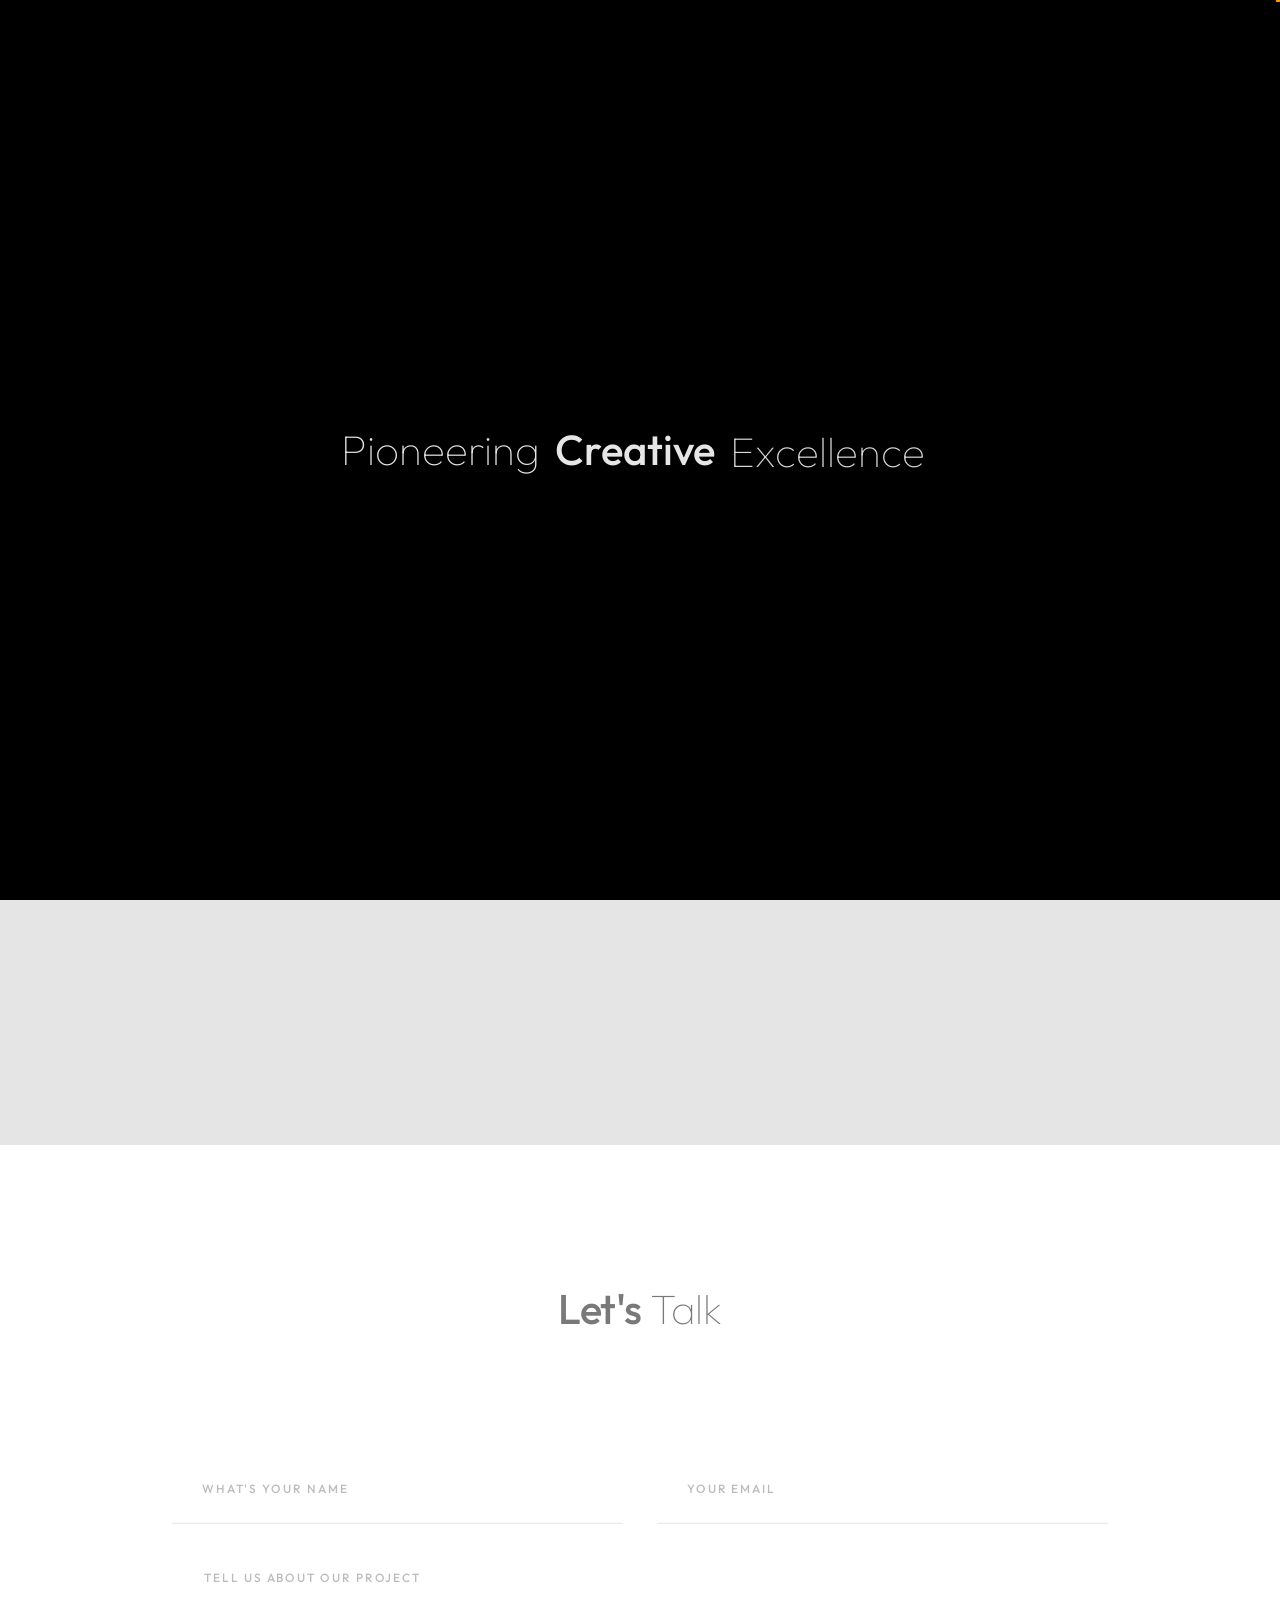
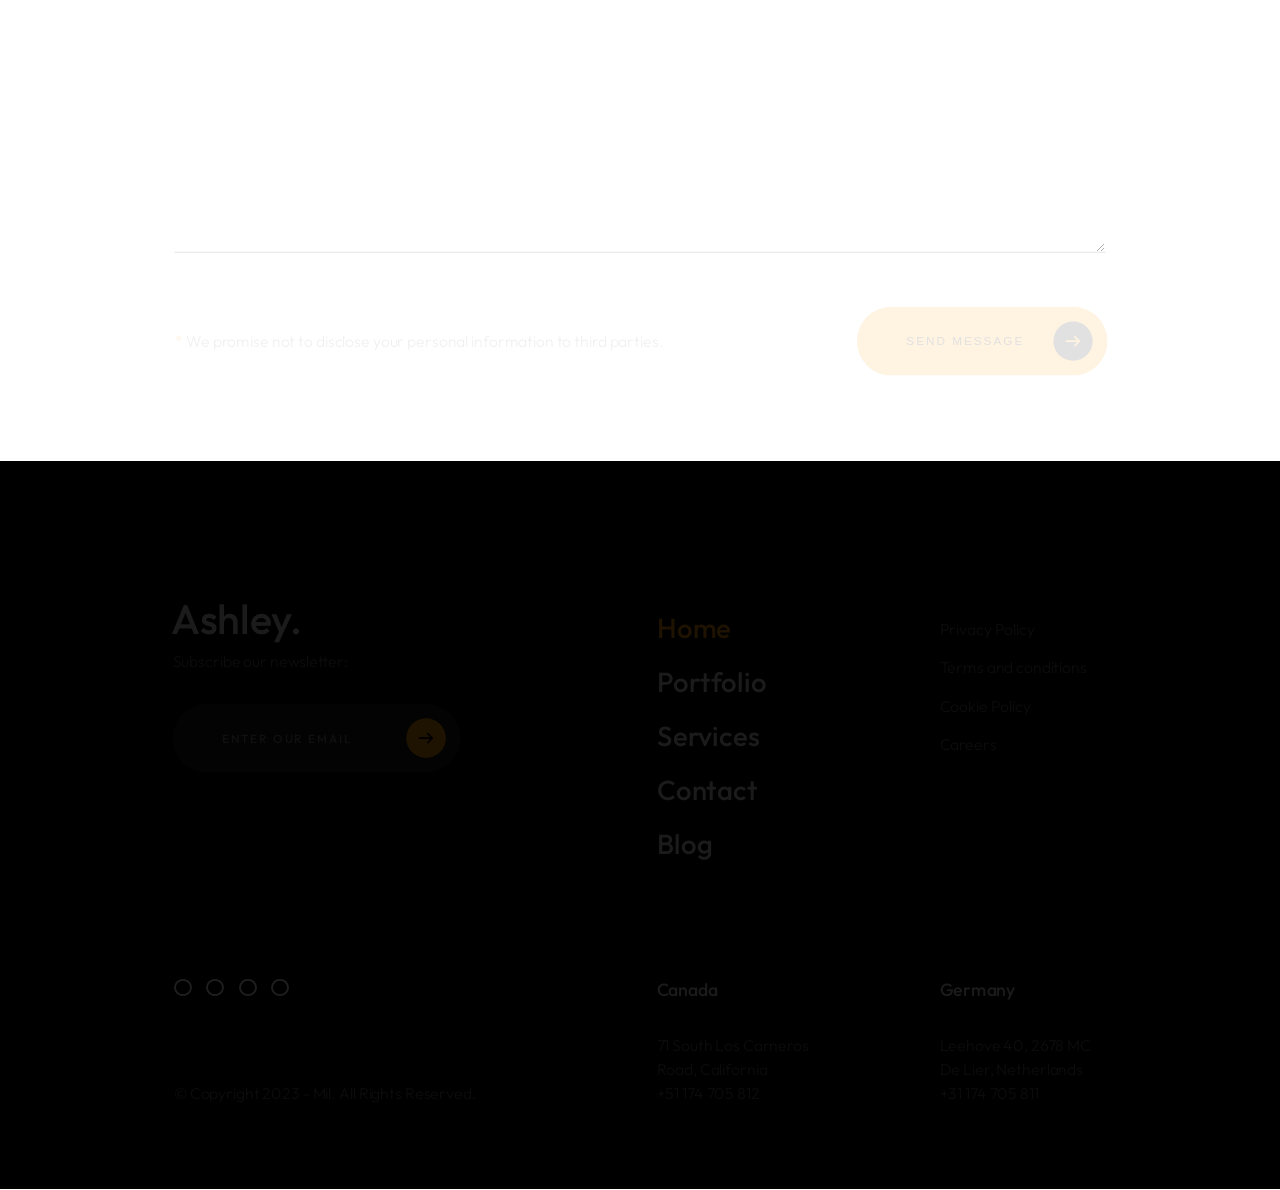
==== contact.html @ 91e9ea9d "latest" ====
<!DOCTYPE html>
<html lang="zxx">

<head>

    <meta charset="UTF-8">
    <meta name="viewport" content="width=device-width, initial-scale=1.0">
    <meta http-equiv="X-UA-Compatible" content="ie=edge">

    <!-- bootstrap grid css -->
    <link rel="stylesheet" href="css/plugins/bootstrap-grid.css">
    <!-- font awesome css -->
    <link rel="stylesheet" href="css/plugins/font-awesome.min.css">
    <!-- swiper css -->
    <link rel="stylesheet" href="css/plugins/swiper.min.css">
    <!-- fancybox css -->
    <link rel="stylesheet" href="css/plugins/fancybox.min.css">
    <!-- ashley scss -->
    <link rel="stylesheet" href="css/style.css">
    <!-- page name -->
    <title>Ashley</title>

</head>

<body>

    <!-- wrapper -->
    <div class="mil-wrapper" id="top">

        <!-- cursor -->
        <div class="mil-ball">
            <span class="mil-icon-1">
                <svg viewBox="0 0 128 128">
                    <path d="M106.1,41.9c-1.2-1.2-3.1-1.2-4.2,0c-1.2,1.2-1.2,3.1,0,4.2L116.8,61H11.2l14.9-14.9c1.2-1.2,1.2-3.1,0-4.2	c-1.2-1.2-3.1-1.2-4.2,0l-20,20c-1.2,1.2-1.2,3.1,0,4.2l20,20c0.6,0.6,1.4,0.9,2.1,0.9s1.5-0.3,2.1-0.9c1.2-1.2,1.2-3.1,0-4.2	L11.2,67h105.5l-14.9,14.9c-1.2,1.2-1.2,3.1,0,4.2c0.6,0.6,1.4,0.9,2.1,0.9s1.5-0.3,2.1-0.9l20-20c1.2-1.2,1.2-3.1,0-4.2L106.1,41.9	z" />
                </svg>
            </span>
            <div class="mil-more-text">More</div>
            <div class="mil-choose-text">Сhoose</div>
        </div>
        <!-- cursor end -->

        <!-- preloader -->
        <div class="mil-preloader">
            <div class="mil-preloader-animation">
                <div class="mil-pos-abs mil-animation-1">
                    <p class="mil-h3 mil-muted mil-thin">Pioneering</p>
                    <p class="mil-h3 mil-muted">Creative</p>
                    <p class="mil-h3 mil-muted mil-thin">Excellence</p>
                </div>
                <div class="mil-pos-abs mil-animation-2">
                    <div class="mil-reveal-frame">
                        <p class="mil-reveal-box"></p>
                        <p class="mil-h3 mil-muted mil-thin">ashley.com</p>
                    </div>
                </div>
            </div>
        </div>
        <!-- preloader end -->

        <!-- scrollbar progress -->
        <div class="mil-progress-track">
            <div class="mil-progress"></div>
        </div>
        <!-- scrollbar progress end -->

        <!-- menu -->
        <div class="mil-menu-frame">
            <!-- frame clone -->
            <div class="mil-frame-top">
                <a href="home-1.html" class="mil-logo">A.</a>
                <div class="mil-menu-btn">
                    <span></span>
                </div>
            </div>
            <!-- frame clone end -->
            <div class="container">
                <div class="mil-menu-content">
                    <div class="row">
                        <div class="col-xl-5">

                            <nav class="mil-main-menu" id="swupMenu">
                                <ul>
                                    <li class="mil-has-children">
                                        <a href="#.">Homepage</a>
                                        <ul>
                                            <li><a href="home-1.html">Landing page</a></li>
                                            <li><a href="home-2.html">Personal</a></li>
                                            <li><a href="portfolio-3.html">Portfolio slider</a></li>
                                        </ul>
                                    </li>
                                    <li class="mil-has-children">
                                        <a href="#.">Portfolio</a>
                                        <ul>
                                            <li><a href="portfolio-1.html">Grid type 1</a></li>
                                            <li><a href="portfolio-2.html">Grid type 2</a></li>
                                            <li><a href="portfolio-3.html">Slider</a></li>
                                        </ul>
                                    </li>
                                    <li class="mil-has-children">
                                        <a href="#.">Services</a>
                                        <ul>
                                            <li><a href="services.html">Services List</a></li>
                                            <li><a href="service.html">Single service</a></li>
                                        </ul>
                                    </li>
                                    <li class="mil-has-children">
                                        <a href="#.">Newsletter</a>
                                        <ul>
                                            <li><a href="blog.html">Blog List</a></li>
                                            <li><a href="publication.html">Publication</a></li>
                                        </ul>
                                    </li>
                                    <li class="mil-has-children mil-active">
                                        <a href="#.">Other pages</a>
                                        <ul>
                                            <li><a href="team.html">Team</a></li>
                                            <li><a href="contact.html">Contact</a></li>
                                            <li><a href="404.html">404</a></li>
                                        </ul>
                                    </li>
                                </ul>
                            </nav>

                        </div>
                        <div class="col-xl-7">

                            <div class="mil-menu-right-frame">
                                <div class="mil-animation-in">
                                    <div class="mil-animation-frame">
                                        <div class="mil-animation mil-position-1 mil-scale" data-value-1="2" data-value-2="2"></div>
                                    </div>
                                </div>
                                <div class="mil-menu-right">
                                    <div class="row">
                                        <div class="col-lg-8 mil-mb-60">

                                            <h6 class="mil-muted mil-mb-30">Projects</h6>

                                            <ul class="mil-menu-list">
                                                <li><a href="project-1.html" class="mil-light-soft">Interior design studio</a></li>
                                                <li><a href="project-2.html" class="mil-light-soft">Home Security Camera</a></li>
                                                <li><a href="project-3.html" class="mil-light-soft">Kemia Honest Skincare</a></li>
                                                <li><a href="project-4.html" class="mil-light-soft">Cascade of Lava</a></li>
                                                <li><a href="project-5.html" class="mil-light-soft">Air Pro by Molekule</a></li>
                                                <li><a href="project-6.html" class="mil-light-soft">Tony's Chocolonely</a></li>
                                            </ul>

                                        </div>
                                        <div class="col-lg-4 mil-mb-60">

                                            <h6 class="mil-muted mil-mb-30">Useful links</h6>

                                            <ul class="mil-menu-list">
                                                <li><a href="#." class="mil-light-soft">Privacy Policy</a></li>
                                                <li><a href="#." class="mil-light-soft">Terms and conditions</a></li>
                                                <li><a href="#." class="mil-light-soft">Cookie Policy</a></li>
                                                <li><a href="#." class="mil-light-soft">Careers</a></li>
                                            </ul>

                                        </div>
                                    </div>
                                    <div class="mil-divider mil-mb-60"></div>
                                    <div class="row justify-content-between">

                                        <div class="col-lg-4 mil-mb-60">

                                            <h6 class="mil-muted mil-mb-30">Canada</h6>

                                            <p class="mil-light-soft mil-up">71 South Los Carneros Road, California <span class="mil-no-wrap">+51 174 705 812</span></p>

                                        </div>
                                        <div class="col-lg-4 mil-mb-60">

                                            <h6 class="mil-muted mil-mb-30">Germany</h6>

                                            <p class="mil-light-soft">Leehove 40, 2678 MC De Lier, Netherlands <span class="mil-no-wrap">+31 174 705 811</span></p>

                                        </div>
                                    </div>
                                </div>
                            </div>

                        </div>
                    </div>
                </div>
            </div>
        </div>
        <!-- menu -->

        <!-- curtain -->
        <div class="mil-curtain"></div>
        <!-- curtain end -->

        <!-- frame -->
        <div class="mil-frame">
            <div class="mil-frame-top">
                <a href="home-1.html" class="mil-logo">A.</a>
                <div class="mil-menu-btn">
                    <span></span>
                </div>
            </div>
            <div class="mil-frame-bottom">
                <div class="mil-current-page"></div>
                <div class="mil-back-to-top">
                    <a href="#top" class="mil-link mil-dark mil-arrow-place">
                        <span>Back to top</span>
                    </a>
                </div>
            </div>
        </div>
        <!-- frame end -->

        <!-- content -->
        <div class="mil-content">
            <div id="swupMain" class="mil-main-transition">

                <!-- banner -->
                <div class="mil-inner-banner mil-p-0-120">
                    <div class="mil-banner-content mil-center mil-up">
                        <div class="container">
                            <ul class="mil-breadcrumbs mil-center mil-mb-60">
                                <li><a href="home-1.html">Homepage</a></li>
                                <li><a href="contact.html">Contact</a></li>
                            </ul>
                            <h1 class="mil-mb-60">Get in touch!</h1>
                            <a href="#contact" class="mil-link mil-dark mil-arrow-place mil-down-arrow">
                                <span>Send message</span>
                            </a>
                        </div>
                    </div>
                </div>
                <!-- banner end -->

                <!-- map -->
                <div class="mil-map-frame mil-up">
                    <div class="mil-map">
                        <iframe src="https://www.google.com/maps/embed?pb=!1m14!1m8!1m3!1d1396.5769090312324!2d-73.6519672!3d45.5673453!3m2!1i1024!2i768!4f13.1!3m3!1m2!1s0x4cc91f8abc30e0ff%3A0xfc6d9cbb49022e9c!2sManoir%20Saint-Joseph!5e0!3m2!1sen!2sua!4v1685485811069!5m2!1sen!2sua" style="border:0;" allowfullscreen="" loading="lazy" referrerpolicy="no-referrer-when-downgrade"></iframe>
                    </div>
                </div>
                <!-- map end -->

                <!-- contact form -->
                <section id="contact">
                    <div class="container mil-p-120-90">
                        <h3 class="mil-center mil-up mil-mb-120">Let's <span class="mil-thin">Talk</span></h3>
                        <form class="row align-items-center">
                            <div class="col-lg-6 mil-up">
                                <input type="text" placeholder="What's your name">
                            </div>
                            <div class="col-lg-6 mil-up">
                                <input type="email" placeholder="Your Email">
                            </div>
                            <div class="col-lg-12 mil-up">
                                <textarea placeholder="Tell us about our project"></textarea>
                            </div>
                            <div class="col-lg-8">
                                <p class="mil-up mil-mb-30"><span class="mil-accent">*</span> We promise not to disclose your personal information to third parties.</p>
                            </div>
                            <div class="col-lg-4">
                                <div class="mil-adaptive-right mil-up mil-mb-30">
                                    <button type="submit" class="mil-button mil-arrow-place">
                                        <span>Send message</span>
                                    </button>
                                </div>
                            </div>
                        </form>
                    </div>
                </section>
                <!-- contact form end -->

                <!-- footer -->
                <footer class="mil-dark-bg">
                    <div class="mi-invert-fix">
                        <div class="container mil-p-120-60">
                            <div class="row justify-content-between">
                                <div class="col-md-4 col-lg-4 mil-mb-60">

                                    <div class="mil-muted mil-logo mil-up mil-mb-30">Ashley.</div>

                                    <p class="mil-light-soft mil-up mil-mb-30">Subscribe our newsletter:</p>

                                    <form class="mil-subscribe-form mil-up">
                                        <input type="text" placeholder="Enter our email">
                                        <button type="submit" class="mil-button mil-icon-button-sm mil-arrow-place"></button>
                                    </form>

                                </div>
                                <div class="col-md-7 col-lg-6">
                                    <div class="row justify-content-end">
                                        <div class="col-md-6 col-lg-7">

                                            <nav class="mil-footer-menu mil-mb-60">
                                                <ul>
                                                    <li class="mil-up mil-active">
                                                        <a href="home-1.html">Home</a>
                                                    </li>
                                                    <li class="mil-up">
                                                        <a href="portfolio-1.html">Portfolio</a>
                                                    </li>
                                                    <li class="mil-up">
                                                        <a href="services.html">Services</a>
                                                    </li>
                                                    <li class="mil-up">
                                                        <a href="contact.html">Contact</a>
                                                    </li>
                                                    <li class="mil-up">
                                                        <a href="blog.html">Blog</a>
                                                    </li>
                                                </ul>
                                            </nav>

                                        </div>
                                        <div class="col-md-6 col-lg-5">

                                            <ul class="mil-menu-list mil-up mil-mb-60">
                                                <li><a href="#." class="mil-light-soft">Privacy Policy</a></li>
                                                <li><a href="#." class="mil-light-soft">Terms and conditions</a></li>
                                                <li><a href="#." class="mil-light-soft">Cookie Policy</a></li>
                                                <li><a href="#." class="mil-light-soft">Careers</a></li>
                                            </ul>

                                        </div>
                                    </div>
                                </div>
                            </div>

                            <div class="row justify-content-between flex-sm-row-reverse">
                                <div class="col-md-7 col-lg-6">

                                    <div class="row justify-content-between">

                                        <div class="col-md-6 col-lg-5 mil-mb-60">

                                            <h6 class="mil-muted mil-up mil-mb-30">Canada</h6>

                                            <p class="mil-light-soft mil-up">71 South Los Carneros Road, California <span class="mil-no-wrap">+51 174 705 812</span></p>

                                        </div>
                                        <div class="col-md-6 col-lg-5 mil-mb-60">

                                            <h6 class="mil-muted mil-up mil-mb-30">Germany</h6>

                                            <p class="mil-light-soft mil-up">Leehove 40, 2678 MC De Lier, Netherlands <span class="mil-no-wrap">+31 174 705 811</span></p>

                                        </div>
                                    </div>

                                </div>
                                <div class="col-md-4 col-lg-6 mil-mb-60">

                                    <div class="mil-vert-between">
                                        <div class="mil-mb-30">
                                            <ul class="mil-social-icons mil-up">
                                                <li><a href="#." target="_blank" class="social-icon"> <i class="far fa-circle"></i></a></li>
                                                <li><a href="#." target="_blank" class="social-icon"> <i class="far fa-circle"></i></a></li>
                                                <li><a href="#." target="_blank" class="social-icon"> <i class="far fa-circle"></i></a></li>
                                                <li><a href="#." target="_blank" class="social-icon"> <i class="far fa-circle"></i></a></li>
                                            </ul>
                                        </div>
                                        <p class="mil-light-soft mil-up">© Copyright 2023 - Mil. All Rights Reserved.</p>
                                    </div>

                                </div>
                            </div>
                        </div>
                    </div>
                </footer>
                <!-- footer end -->

                <!-- hidden elements -->
                <div class="mil-hidden-elements">
                    <div class="mil-dodecahedron">
                        <div class="mil-pentagon">
                            <div></div>
                            <div></div>
                            <div></div>
                            <div></div>
                            <div></div>
                        </div>
                        <div class="mil-pentagon">
                            <div></div>
                            <div></div>
                            <div></div>
                            <div></div>
                            <div></div>
                        </div>
                        <div class="mil-pentagon">
                            <div></div>
                            <div></div>
                            <div></div>
                            <div></div>
                            <div></div>
                        </div>
                        <div class="mil-pentagon">
                            <div></div>
                            <div></div>
                            <div></div>
                            <div></div>
                            <div></div>
                        </div>
                        <div class="mil-pentagon">
                            <div></div>
                            <div></div>
                            <div></div>
                            <div></div>
                            <div></div>
                        </div>
                        <div class="mil-pentagon">
                            <div></div>
                            <div></div>
                            <div></div>
                            <div></div>
                            <div></div>
                        </div>
                        <div class="mil-pentagon">
                            <div></div>
                            <div></div>
                            <div></div>
                            <div></div>
                            <div></div>
                        </div>
                        <div class="mil-pentagon">
                            <div></div>
                            <div></div>
                            <div></div>
                            <div></div>
                            <div></div>
                        </div>
                        <div class="mil-pentagon">
                            <div></div>
                            <div></div>
                            <div></div>
                            <div></div>
                            <div></div>
                        </div>
                        <div class="mil-pentagon">
                            <div></div>
                            <div></div>
                            <div></div>
                            <div></div>
                            <div></div>
                        </div>
                        <div class="mil-pentagon">
                            <div></div>
                            <div></div>
                            <div></div>
                            <div></div>
                            <div></div>
                        </div>
                        <div class="mil-pentagon">
                            <div></div>
                            <div></div>
                            <div></div>
                            <div></div>
                            <div></div>
                        </div>
                    </div>

                    <svg xmlns="http://www.w3.org/2000/svg" viewBox="0 0 24 24" class="mil-arrow">
                        <path d="M 14 5.3417969 C 13.744125 5.3417969 13.487969 5.4412187 13.292969 5.6367188 L 13.207031 5.7226562 C 12.816031 6.1136563 12.816031 6.7467188 13.207031 7.1367188 L 17.070312 11 L 4 11 C 3.448 11 3 11.448 3 12 C 3 12.552 3.448 13 4 13 L 17.070312 13 L 13.207031 16.863281 C 12.816031 17.254281 12.816031 17.887344 13.207031 18.277344 L 13.292969 18.363281 C 13.683969 18.754281 14.317031 18.754281 14.707031 18.363281 L 20.363281 12.707031 C 20.754281 12.316031 20.754281 11.682969 20.363281 11.292969 L 14.707031 5.6367188 C 14.511531 5.4412187 14.255875 5.3417969 14 5.3417969 z" />
                    </svg>

                    <svg width="250" viewBox="0 0 300 1404" fill="none" xmlns="http://www.w3.org/2000/svg" class="mil-lines">
                        <path fill-rule="evenodd" clip-rule="evenodd" d="M1 892L1 941H299V892C299 809.71 232.29 743 150 743C67.7096 743 1 809.71 1 892ZM0 942H300V892C300 809.157 232.843 742 150 742C67.1573 742 0 809.157 0 892L0 942Z" class="mil-move" />
                        <path fill-rule="evenodd" clip-rule="evenodd" d="M299 146V97L1 97V146C1 228.29 67.7096 295 150 295C232.29 295 299 228.29 299 146ZM300 96L0 96V146C0 228.843 67.1573 296 150 296C232.843 296 300 228.843 300 146V96Z" class="mil-move" />
                        <path fill-rule="evenodd" clip-rule="evenodd" d="M299 1H1V1403H299V1ZM0 0V1404H300V0H0Z" />
                        <path fill-rule="evenodd" clip-rule="evenodd" d="M150 -4.37115e-08L150 1404L149 1404L149 0L150 -4.37115e-08Z" />
                        <path fill-rule="evenodd" clip-rule="evenodd" d="M150 1324C232.29 1324 299 1257.29 299 1175C299 1092.71 232.29 1026 150 1026C67.7096 1026 1 1092.71 1 1175C1 1257.29 67.7096 1324 150 1324ZM150 1325C232.843 1325 300 1257.84 300 1175C300 1092.16 232.843 1025 150 1025C67.1573 1025 0 1092.16 0 1175C0 1257.84 67.1573 1325 150 1325Z" class="mil-move" />
                        <path fill-rule="evenodd" clip-rule="evenodd" d="M300 1175H0V1174H300V1175Z" class="mil-move" />
                        <path fill-rule="evenodd" clip-rule="evenodd" d="M150 678C232.29 678 299 611.29 299 529C299 446.71 232.29 380 150 380C67.7096 380 1 446.71 1 529C1 611.29 67.7096 678 150 678ZM150 679C232.843 679 300 611.843 300 529C300 446.157 232.843 379 150 379C67.1573 379 0 446.157 0 529C0 611.843 67.1573 679 150 679Z" class="mil-move" />
                        <path fill-rule="evenodd" clip-rule="evenodd" d="M299 380H1V678H299V380ZM0 379V679H300V379H0Z" class="mil-move" />
                    </svg>
                </div>
                <!-- hidden elements end -->

            </div>
        </div>
        <!-- content -->
    </div>
    <!-- wrapper end -->

    <!-- jQuery js -->
    <script src="js/plugins/jquery.min.js"></script>
    <!-- swup js -->
    <script src="js/plugins/swup.min.js"></script>
    <!-- swiper js -->
    <script src="js/plugins/swiper.min.js"></script>
    <!-- fancybox js -->
    <script src="js/plugins/fancybox.min.js"></script>
    <!-- gsap js -->
    <script src="js/plugins/gsap.min.js"></script>
    <!-- scroll smoother -->
    <script src="js/plugins/smooth-scroll.js"></script>
    <!-- scroll trigger js -->
    <script src="js/plugins/ScrollTrigger.min.js"></script>
    <!-- scroll to js -->
    <script src="js/plugins/ScrollTo.min.js"></script>
    <!-- ashley js -->
    <script src="js/main.js"></script>

</body>

</html>
---- css/style.css ----
/* -------------------------------------------

Name: 		Ruizarch
Version:    1.0
Developer:	Nazar Miller (millerDigitalDesign)
Portfolio:  https://themeforest.net/user/millerdigitaldesign/portfolio?ref=MillerDigitalDesign

p.s. I am available for Freelance hire (UI design, web development). email: miller.themes@gmail.com

------------------------------------------- */
/*--------------------------------------------

1. common
    - main
    - typography
    - link
    - button
    - form
    - breadcrumbs
    - backgrounds
    - spaces
2. components
    - preloader
    - cursor
    - hidden elements
    - scrollbar
    - frame
    - menu button
    - menu 
    - banner
    - circle text
    - lines
    - dodecahedron
    - about
    - partners
    - services
    - team
    - social icons
    - revievs
    - blog
    - footer
    - portfolio
    - map
    - accordion
    - price
    - 404
    - images
    - page transitions


--------------------------------------------*/
@import url("https://fonts.googleapis.com/css2?family=Outfit:wght@100;200;300;400;500;600;700;800;900&display=swap");
@import url(https://cdnjs.cloudflare.com/ajax/libs/font-awesome/5.15.0/css/all.min.css);
/* -------------------------------------------

main

------------------------------------------- */
*,
*:before,
*:after {
  -webkit-box-sizing: border-box;
          box-sizing: border-box;
  padding: 0;
  margin: 0;
}

html,
body {
  padding: 0;
  margin: 0;
  font-family: "Outfit", sans-serif;
  font-size: 16px;
  font-weight: 300;
  color: rgba(0, 0, 0, 0.5);
  line-height: 150%;
  -ms-scroll-chaining: none;
      overscroll-behavior: none;
}
@media screen and (max-width: 768px) {
  html,
body {
    font-size: 15px;
  }
}

*::-moz-selection {
  color: inherit;
  background-color: transparent;
}

*::selection {
  color: inherit;
  background-color: transparent;
}

.mil-wrapper {
  position: relative;
  overflow: hidden;
  max-width: 100%;
}

.container {
  pointer-events: all;
}

.mil-relative {
  position: relative;
}

.mil-o-hidden {
  overflow: hidden;
}

.mil-flex {
  display: -webkit-box;
  display: -ms-flexbox;
  display: flex;
}

.mil-vert-between {
  display: -webkit-box;
  display: -ms-flexbox;
  display: flex;
  -webkit-box-orient: vertical;
  -webkit-box-direction: normal;
      -ms-flex-direction: column;
          flex-direction: column;
  -webkit-box-pack: justify;
      -ms-flex-pack: justify;
          justify-content: space-between;
  height: 100%;
}

@media screen and (max-width: 992px) {
  .mil-mobile-hidden {
    display: none;
  }
}

section {
  position: relative;
  overflow: hidden;
}

/* -------------------------------------------

typography

------------------------------------------- */
h1,
.mil-h1,
h2,
.mil-h12,
h3,
.mil-h3,
h4,
.mil-h4,
h5,
.mil-h5,
h6,
.mil-h6 {
  font-family: "Outfit", sans-serif;
  color: rgb(0, 0, 0);
  font-weight: 500;
  line-height: 120%;
}
@media screen and (max-width: 768px) {
  h1 br,
.mil-h1 br,
h2 br,
.mil-h12 br,
h3 br,
.mil-h3 br,
h4 br,
.mil-h4 br,
h5 br,
.mil-h5 br,
h6 br,
.mil-h6 br {
    display: none;
  }
}

h1,
.mil-h1 {
  font-size: 86px;
}
@media screen and (max-width: 1400px) {
  h1,
.mil-h1 {
    font-size: 74px;
  }
}
@media screen and (max-width: 1200px) {
  h1,
.mil-h1 {
    font-size: 72px;
  }
}
@media screen and (max-width: 992px) {
  h1,
.mil-h1 {
    font-size: 58px;
  }
}
@media screen and (max-width: 768px) {
  h1,
.mil-h1 {
    font-size: 34px;
  }
}

h2,
.mil-h2 {
  font-size: 68px;
  line-height: 120%;
}
@media screen and (max-width: 1200px) {
  h2,
.mil-h2 {
    font-size: 56px;
  }
}
@media screen and (max-width: 992px) {
  h2,
.mil-h2 {
    font-size: 44px;
  }
}
@media screen and (max-width: 768px) {
  h2,
.mil-h2 {
    font-size: 36px;
  }
}

h3,
.mil-h3 {
  font-size: 42px;
}
@media screen and (max-width: 1200px) {
  h3,
.mil-h3 {
    font-size: 39px;
  }
}
@media screen and (max-width: 992px) {
  h3,
.mil-h3 {
    font-size: 36px;
  }
}
@media screen and (max-width: 768px) {
  h3,
.mil-h3 {
    font-size: 30px;
  }
}

h4,
.mil-h4 {
  font-size: 28px;
}
@media screen and (max-width: 1200px) {
  h4,
.mil-h4 {
    font-size: 26px;
  }
}
@media screen and (max-width: 992px) {
  h4,
.mil-h4 {
    font-size: 24px;
  }
}
@media screen and (max-width: 768px) {
  h4,
.mil-h4 {
    font-size: 22px;
  }
}

h5,
.mil-h5 {
  font-size: 20px;
  line-height: 150%;
}
@media screen and (max-width: 768px) {
  h5,
.mil-h5 {
    font-size: 18px;
  }
}

h6,
.mil-h6 {
  font-size: 18px;
  line-height: 150%;
}
@media screen and (max-width: 1200px) {
  h6,
.mil-h6 {
    font-size: 17px;
  }
}
@media screen and (max-width: 992px) {
  h6,
.mil-h6 {
    font-size: 16px;
  }
}
@media screen and (max-width: 768px) {
  h6,
.mil-h6 {
    font-size: 21px;
  }
}

.mil-no-wrap {
  white-space: nowrap;
}

blockquote {
  padding: 60px;
  background-color: rgba(0, 0, 0, 0.05);
  font-size: 18px;
  color: rgb(0, 0, 0);
  font-style: italic;
  border-left: solid 4px rgb(255, 152, 0);
}
@media screen and (max-width: 768px) {
  blockquote {
    padding: 30px;
    font-size: 16px;
  }
}

.mil-text-sm {
  font-size: 15px;
}

.mil-text-lg {
  font-size: 18px;
  line-height: 170%;
}

.mil-text-xl {
  font-size: 22px;
  line-height: 180%;
}
@media screen and (max-width: 768px) {
  .mil-text-xl {
    font-size: 20px;
  }
}

.mil-upper {
  text-transform: uppercase;
  font-size: 12px;
  font-weight: 500;
  letter-spacing: 2px;
}

.mil-bold {
  font-weight: 500;
}

.mil-thin {
  font-weight: 100;
}

a {
  color: inherit;
  text-decoration: none;
}

.mil-complex-title {
  line-height: normal;
}

.mil-accent {
  color: rgb(255, 152, 0);
}

.mil-light {
  color: rgb(255, 255, 255) !important;
}
.mil-light a {
  color: rgb(255, 255, 255) !important;
}

.mil-muted {
  color: rgba(255, 255, 255, 0.9);
}

.mil-dark {
  color: rgb(0, 0, 0);
}

.mil-light-soft {
  color: rgba(255, 255, 255, 0.4);
}

.mil-dark-soft {
  color: rgba(0, 0, 0, 0.5);
}

.mil-marker {
  background-color: rgb(255, 152, 0);
  padding: 0 5px;
}

.mil-center {
  text-align: center;
}

.mil-left {
  text-align: left;
}

.mil-right {
  text-align: right;
}

@media screen and (max-width: 576px) {
  .mil-sm-center {
    text-align: center;
  }
}

.mil-suptitle {
  position: relative;
  display: block;
  margin-bottom: 60px;
}
.mil-suptitle:before {
  content: "";
  position: absolute;
  right: calc(100% + 30px);
  top: 10px;
  width: 600px;
  height: 1px;
  background-color: rgb(255, 255, 255);
  opacity: 0.2;
}
.mil-suptitle.mil-suptitle-right {
  text-align: right;
}
.mil-suptitle.mil-suptitle-right:before {
  left: calc(100% + 30px);
}
@media screen and (max-width: 768px) {
  .mil-suptitle.mil-suptitle-right {
    text-align: center;
  }
  .mil-suptitle.mil-suptitle-right:before {
    display: none;
  }
}
.mil-suptitle.mil-suptitle-dark:before {
  background-color: rgb(0, 0, 0);
  opacity: 0.1;
}
@media screen and (max-width: 768px) {
  .mil-suptitle {
    margin-bottom: 60px;
  }
}

.mil-divider {
  width: 100%;
  height: 1px;
  background-color: rgba(255, 255, 255, 0.1);
}

.mil-img-frame {
  position: relative;
  overflow: hidden;
  width: 100%;
  padding-bottom: 140%;
}
.mil-img-frame img {
  position: absolute;
  top: 0;
  left: 0;
  width: 100%;
  height: 100%;
  -o-object-fit: cover;
     object-fit: cover;
  -o-object-position: center;
     object-position: center;
}

/* -------------------------------------------

link

------------------------------------------- */
.mil-link {
  cursor: pointer;
  display: -webkit-inline-box;
  display: -ms-inline-flexbox;
  display: inline-flex;
  -webkit-box-align: center;
      -ms-flex-align: center;
          align-items: center;
  font-weight: 500;
  text-transform: uppercase;
  letter-spacing: 2px;
  font-size: 12px;
}
.mil-link svg {
  margin-left: 15px;
  border-radius: 50%;
  width: 40px;
  height: 40px;
  padding: 10px;
  background-color: rgba(255, 255, 255, 0.1);
  -webkit-transition: 0.4s cubic-bezier(0, 0, 0.3642, 1);
  transition: 0.4s cubic-bezier(0, 0, 0.3642, 1);
}
.mil-link svg path {
  fill: rgb(255, 255, 255);
}
.mil-link.mil-accent svg {
  background-color: rgba(255, 255, 255, 0.1);
  -webkit-transition: 0.4s cubic-bezier(0, 0, 0.3642, 1);
  transition: 0.4s cubic-bezier(0, 0, 0.3642, 1);
}
.mil-link.mil-accent svg path {
  fill: rgb(255, 152, 0);
}
.mil-link.mil-dark svg {
  background-color: rgba(0, 0, 0, 0.1);
  -webkit-transition: 0.4s cubic-bezier(0, 0, 0.3642, 1);
  transition: 0.4s cubic-bezier(0, 0, 0.3642, 1);
}
.mil-link.mil-dark svg path {
  fill: rgb(0, 0, 0);
}
.mil-link:hover svg {
  -webkit-transform: scale(1.15);
          transform: scale(1.15);
}
.mil-link.mil-down-arrow svg {
  -webkit-transform: rotate(90deg);
          transform: rotate(90deg);
}
.mil-link.mil-down-arrow:hover svg {
  -webkit-transform: scale(1.15) rotate(90deg);
          transform: scale(1.15) rotate(90deg);
}
.mil-link.mil-icon-left {
  display: -webkit-box;
  display: -ms-flexbox;
  display: flex;
  -webkit-box-orient: horizontal;
  -webkit-box-direction: reverse;
      -ms-flex-direction: row-reverse;
          flex-direction: row-reverse;
}
.mil-link.mil-icon-left svg {
  margin-left: 0;
  margin-right: 15px;
  -webkit-transform: rotate(180deg);
          transform: rotate(180deg);
}
.mil-link.mil-icon-left:hover svg {
  -webkit-transform: scale(1.15) rotate(180deg);
          transform: scale(1.15) rotate(180deg);
}

/* -------------------------------------------

button

------------------------------------------- */
.mil-button {
  cursor: pointer;
  display: -webkit-inline-box;
  display: -ms-inline-flexbox;
  display: inline-flex;
  -webkit-box-align: center;
      -ms-flex-align: center;
          align-items: center;
  -webkit-box-pack: center;
      -ms-flex-pack: center;
          justify-content: center;
  border: none;
  letter-spacing: 2px;
  font-size: 12px;
  background-color: rgb(255, 152, 0);
  color: rgb(0, 0, 0);
  border-radius: 70px;
  padding: 0 15px 0 50px;
  height: 70px;
  text-transform: uppercase;
  font-weight: 500;
  -webkit-transition: 0.4s cubic-bezier(0, 0, 0.3642, 1);
  transition: 0.4s cubic-bezier(0, 0, 0.3642, 1);
}
.mil-button span {
  white-space: nowrap;
}
.mil-button svg {
  margin-left: 30px;
  border-radius: 50%;
  width: 40px;
  height: 40px;
  padding: 10px;
  background-color: rgb(0, 0, 0);
  -webkit-transition: 0.4s cubic-bezier(0, 0, 0.3642, 1);
  transition: 0.4s cubic-bezier(0, 0, 0.3642, 1);
}
.mil-button svg path {
  fill: rgb(255, 152, 0);
}
.mil-button.mil-icon-button {
  padding: 15px;
}
.mil-button.mil-icon-button svg {
  margin-left: 0;
}
.mil-button.mil-icon-button-sm {
  padding: 0;
  height: 40px;
}
.mil-button.mil-icon-button-sm svg {
  margin-left: 0;
  background-color: rgb(255, 152, 0);
}
.mil-button.mil-icon-button-sm svg path {
  fill: rgb(0, 0, 0);
}
.mil-button:hover {
  -webkit-transform: scale(1.015);
          transform: scale(1.015);
  -webkit-filter: brightness(110%);
          filter: brightness(110%);
}
.mil-button:hover svg {
  -webkit-transform: scale(1.15);
          transform: scale(1.15);
}
.mil-button.mil-arrow-down svg {
  -webkit-transform: rotate(90deg);
          transform: rotate(90deg);
}
.mil-button.mil-arrow-down:hover {
  -webkit-transform: scale(1.015);
          transform: scale(1.015);
  -webkit-filter: brightness(110%);
          filter: brightness(110%);
}
.mil-button.mil-arrow-down:hover svg {
  -webkit-transform: scale(1.15) rotate(90deg);
          transform: scale(1.15) rotate(90deg);
}
@media screen and (max-width: 992px) {
  .mil-button {
    height: 60px;
    padding: 0 10px 0 40px;
  }
  .mil-button svg {
    margin-left: 25px;
  }
}

/* -------------------------------------------

form

------------------------------------------- */
input,
textarea {
  position: relative;
  height: 70px;
  padding: 0 30px;
  width: 100%;
  font-size: 12px;
  text-transform: uppercase;
  letter-spacing: 2px;
  font-weight: 500;
  font-family: "Outfit", sans-serif;
  color: rgb(0, 0, 0);
  border: none;
  border-bottom: solid 1px rgba(0, 0, 0, 0.2);
  margin-bottom: 30px;
}
input:focus,
textarea:focus {
  outline: inherit;
}
input::-webkit-input-placeholder, textarea::-webkit-input-placeholder {
  font-size: 12px;
  text-transform: uppercase;
  letter-spacing: 2px;
  font-weight: 500;
  color: rgba(0, 0, 0, 0.5);
}
input::-moz-placeholder, textarea::-moz-placeholder {
  font-size: 12px;
  text-transform: uppercase;
  letter-spacing: 2px;
  font-weight: 500;
  color: rgba(0, 0, 0, 0.5);
}
input:-ms-input-placeholder, textarea:-ms-input-placeholder {
  font-size: 12px;
  text-transform: uppercase;
  letter-spacing: 2px;
  font-weight: 500;
  color: rgba(0, 0, 0, 0.5);
}
input::-ms-input-placeholder, textarea::-ms-input-placeholder {
  font-size: 12px;
  text-transform: uppercase;
  letter-spacing: 2px;
  font-weight: 500;
  color: rgba(0, 0, 0, 0.5);
}
input::placeholder,
textarea::placeholder {
  font-size: 12px;
  text-transform: uppercase;
  letter-spacing: 2px;
  font-weight: 500;
  color: rgba(0, 0, 0, 0.5);
}

textarea {
  padding: 15px 30px;
  height: 300px;
}

/* -------------------------------------------

breadcrumbs

------------------------------------------- */
.mil-breadcrumbs {
  display: -webkit-inline-box;
  display: -ms-inline-flexbox;
  display: inline-flex;
  -webkit-box-align: center;
      -ms-flex-align: center;
          align-items: center;
  position: relative;
}
.mil-breadcrumbs:before {
  content: "";
  position: absolute;
  right: calc(100% + 30px);
  top: 10px;
  width: 100vw;
  height: 1px;
  background-color: rgba(0, 0, 0, 0.1);
}
.mil-breadcrumbs li {
  list-style-type: none;
}
.mil-breadcrumbs li:after {
  content: "/";
  margin: 0 15px;
  color: rgb(0, 0, 0);
}
.mil-breadcrumbs li a {
  color: rgb(0, 0, 0);
  text-transform: uppercase;
  letter-spacing: 2px;
  font-weight: 500;
  font-size: 12px;
  white-space: nowrap;
  -webkit-transition: 0.2s cubic-bezier(0, 0, 0.3642, 1);
  transition: 0.2s cubic-bezier(0, 0, 0.3642, 1);
}
.mil-breadcrumbs li a:hover {
  color: rgb(255, 152, 0);
}
.mil-breadcrumbs li:last-child {
  margin-right: 0;
  cursor: not-allowed;
}
.mil-breadcrumbs li:last-child a {
  opacity: 0.4;
  pointer-events: none;
}
.mil-breadcrumbs li:last-child:after {
  display: none;
}
.mil-breadcrumbs.mil-light:before {
  background-color: rgba(255, 255, 255, 0.1);
}
.mil-breadcrumbs.mil-light li:after {
  color: rgba(255, 255, 255, 0.9);
}
.mil-breadcrumbs.mil-light li a:hover {
  color: rgb(255, 152, 0) !important;
}
.mil-breadcrumbs.mil-center {
  -webkit-box-pack: center;
      -ms-flex-pack: center;
          justify-content: center;
}

/* -------------------------------------------

backgrounds

------------------------------------------- */
.mil-dark-bg {
  position: relative;
}
.mil-dark-bg:before {
  content: "";
  width: 100%;
  height: 100%;
  position: absolute;
  pointer-events: none;
  z-index: 2;
  -webkit-backdrop-filter: invert(100%);
          backdrop-filter: invert(100%);
}
.mil-dark-bg .mi-invert-fix {
  height: 100%;
  position: relative;
  pointer-events: none;
  z-index: 3;
}
.mil-dark-bg .mi-invert-fix .container {
  pointer-events: all;
}

.mil-soft-bg {
  background-color: rgb(242, 242, 242);
}

/* -------------------------------------------

spaces

------------------------------------------- */
.mil-mr-30 {
  margin-right: 30px;
}

.mil-mb-5 {
  margin-bottom: 5px;
}

.mil-mb-10 {
  margin-bottom: 10px;
}

.mil-mb-15 {
  margin-bottom: 15px;
}

.mil-mb-20 {
  margin-bottom: 15px;
}

.mil-mb-30 {
  margin-bottom: 30px;
}

.mil-mb-60 {
  margin-bottom: 60px;
}

.mil-mb-90 {
  margin-bottom: 90px;
}

.mil-mb-120 {
  margin-bottom: 120px;
}
@media screen and (max-width: 992px) {
  .mil-mb-120 {
    margin-bottom: 90px;
  }
}

.mil-mt-suptitle-offset {
  margin-top: 70px;
}
@media screen and (max-width: 992px) {
  .mil-mt-suptitle-offset {
    margin-top: 30px;
  }
}

.mil-p-120-120 {
  padding-top: 120px;
  padding-bottom: 120px;
}
@media screen and (max-width: 992px) {
  .mil-p-120-120 {
    padding-top: 90px;
    padding-bottom: 90px;
  }
}

.mil-p-120-90 {
  padding-top: 120px;
  padding-bottom: 90px;
}
@media screen and (max-width: 992px) {
  .mil-p-120-90 {
    padding-top: 90px;
    padding-bottom: 60px;
  }
}

.mil-p-0-120 {
  padding-bottom: 120px;
}
@media screen and (max-width: 992px) {
  .mil-p-0-120 {
    padding-bottom: 90px;
  }
}

.mil-p-120-0 {
  padding-top: 120px;
}
@media screen and (max-width: 992px) {
  .mil-p-120-0 {
    padding-top: 90px;
  }
}

.mil-p-120-60 {
  padding-top: 120px;
  padding-bottom: 60px;
}
@media screen and (max-width: 992px) {
  .mil-p-120-60 {
    padding-top: 90px;
    padding-bottom: 30px;
  }
}

.mil-p-90-90 {
  padding-top: 90px;
  padding-bottom: 90px;
}
@media screen and (max-width: 992px) {
  .mil-p-90-90 {
    padding-top: 60px;
    padding-bottom: 60px;
  }
}

.mil-p-90-120 {
  padding-top: 90px;
  padding-bottom: 120px;
}
@media screen and (max-width: 992px) {
  .mil-p-90-120 {
    padding-top: 60px;
    padding-bottom: 90px;
  }
}

.mil-p-0-90 {
  padding-bottom: 90px;
}
@media screen and (max-width: 992px) {
  .mil-p-0-90 {
    padding-bottom: 60px;
  }
}

.mil-p-0-30 {
  padding-bottom: 30px;
}
@media screen and (max-width: 992px) {
  .mil-p-0-30 {
    padding-bottom: 0;
  }
}

.mil-p-120-30 {
  padding-top: 120px;
  padding-bottom: 30px;
}
@media screen and (max-width: 992px) {
  .mil-p-120-30 {
    padding-top: 90px;
    padding-bottom: 0;
  }
}

.mil-adaptive-right {
  width: 100%;
  display: -webkit-box;
  display: -ms-flexbox;
  display: flex;
  -webkit-box-pack: end;
      -ms-flex-pack: end;
          justify-content: flex-end;
}
@media screen and (max-width: 992px) {
  .mil-adaptive-right {
    -webkit-box-pack: start;
        -ms-flex-pack: start;
            justify-content: flex-start;
  }
}

.mil-btn-space {
  margin-right: 30px;
}
@media screen and (max-width: 500px) {
  .mil-btn-space {
    margin-right: 50px;
    margin-bottom: 30px;
  }
}

/* -------------------------------------------

preloader

------------------------------------------- */
.mil-preloader {
  position: fixed;
  z-index: 9;
  top: 0;
  left: 0;
  width: 100%;
  height: 100vh;
  background-color: rgb(0, 0, 0);
}
.mil-preloader .mil-preloader-animation {
  opacity: 0;
  position: relative;
  height: 100vh;
  color: rgb(255, 255, 255);
}
.mil-preloader .mil-preloader-animation .mil-pos-abs {
  position: absolute;
  height: 100vh;
  width: 100%;
  display: -webkit-box;
  display: -ms-flexbox;
  display: flex;
  -webkit-box-pack: center;
      -ms-flex-pack: center;
          justify-content: center;
  -webkit-box-align: center;
      -ms-flex-align: center;
          align-items: center;
}
.mil-preloader .mil-preloader-animation .mil-pos-abs p {
  opacity: 0;
  margin-right: 15px;
}
@media screen and (max-width: 992px) {
  .mil-preloader .mil-preloader-animation .mil-pos-abs {
    -webkit-box-orient: vertical;
    -webkit-box-direction: normal;
        -ms-flex-direction: column;
            flex-direction: column;
  }
  .mil-preloader .mil-preloader-animation .mil-pos-abs p {
    margin-right: 0;
    margin-bottom: 10px;
  }
}
.mil-preloader .mil-preloader-animation .mil-pos-abs .mil-reveal-frame {
  position: relative;
  padding: 0 30px;
}
.mil-preloader .mil-preloader-animation .mil-pos-abs .mil-reveal-frame .mil-reveal-box {
  z-index: 4;
  position: absolute;
  opacity: 0;
  height: 100%;
  background-color: rgb(255, 152, 0);
}
.mil-preloader.mil-hidden {
  pointer-events: none;
}

/* -------------------------------------------

cursor

------------------------------------------- */
.mil-ball {
  width: 20px;
  height: 20px;
  position: fixed;
  z-index: 10;
  background-color: rgb(0, 0, 0);
  border-radius: 50%;
  pointer-events: none;
  display: -webkit-box;
  display: -ms-flexbox;
  display: flex;
  -webkit-box-pack: center;
      -ms-flex-pack: center;
          justify-content: center;
  -webkit-box-align: center;
      -ms-flex-align: center;
          align-items: center;
  opacity: 0.1;
}
.mil-ball .mil-icon-1 {
  position: absolute;
  width: 40px;
  height: 40px;
  -webkit-transform: scale(0);
          transform: scale(0);
}
.mil-ball .mil-icon-1 svg {
  fill: rgba(255, 255, 255, 0.9);
}
.mil-ball .mil-more-text, .mil-ball .mil-choose-text {
  position: absolute;
  width: 100%;
  text-align: center;
  display: block;
  color: rgba(255, 255, 255, 0.9);
  font-size: 12px;
  font-weight: 500;
  letter-spacing: 2px;
  text-transform: uppercase;
  -webkit-transform: scale(0);
          transform: scale(0);
}
.mil-ball.mil-accent .mil-icon-1 svg {
  fill: rgb(0, 0, 0);
}
.mil-ball.mil-accent .mil-more-text, .mil-ball.mil-accent .mil-choose-text {
  color: rgb(0, 0, 0);
}
@media screen and (max-width: 1200px) {
  .mil-ball {
    display: none;
  }
}

/* -------------------------------------------

hidden elements

------------------------------------------- */
.mil-hidden-elements .mil-dodecahedron, .mil-hidden-elements .mil-lines, .mil-hidden-elements .mil-arrow {
  display: none;
}

/* -------------------------------------------

scrollbar

------------------------------------------- */
::-webkit-scrollbar {
  display: none;
}

.mil-progress-track {
  position: fixed;
  z-index: 10;
  top: 0;
  right: 0;
  width: 4px;
  height: 100%;
  background-color: rgb(0, 0, 0);
}
.mil-progress-track .mil-progress {
  width: 4px;
  height: 0;
  background-color: rgb(255, 152, 0);
}
@media screen and (max-width: 992px) {
  .mil-progress-track {
    display: none;
  }
}

/* -------------------------------------------

frame

------------------------------------------- */
.mil-logo {
  font-size: 42px;
  font-weight: 500;
  line-height: 100%;
}
.mil-logo{
  display:inline-flex !important;
  align-items:center !important;
  text-decoration:none;
}
.mil-logo-img{
  height:40px;   /* adjust */
  width:auto;
  display:block;
}
@media screen and (max-width: 992px) {
  .mil-logo {
    font-size: 36px;
  }
}

.mil-frame {
  padding: 50px 60px 60px 60px;
  position: fixed !important;
  z-index: 3;
  pointer-events: none;
  display: -webkit-box;
  display: -ms-flexbox;
  display: flex;
  -webkit-box-orient: vertical;
  -webkit-box-direction: normal;
      -ms-flex-direction: column;
          flex-direction: column;
  -webkit-box-pack: justify;
      -ms-flex-pack: justify;
          justify-content: space-between;
  width: 100%;
  height: 100%;
}
@media screen and (max-width: 1200px) {
  .mil-frame {
    padding: 30px;
  }
}
@media screen and (max-width: 1200px) {
  .mil-frame {
    padding: 0;
    z-index: 999;
    height: 90px;
  }
}
@media screen and (max-width: 1200px) {
  .mil-frame .mil-frame-top {
    height: 90px;
    background-color: rgba(0, 0, 0, 0.95);
    border-bottom: solid 1px rgba(255, 255, 255, 0.1);
    padding: 0 30px;
    -webkit-backdrop-filter: blur(8px);
            backdrop-filter: blur(8px);
  }
  .mil-frame .mil-frame-top .mil-logo {
    color: rgb(255, 255, 255);
  }
  .mil-frame .mil-frame-top .mil-menu-btn span, .mil-frame .mil-frame-top .mil-menu-btn span:after, .mil-frame .mil-frame-top .mil-menu-btn span:before {
    background: rgb(255, 255, 255);
  }
}
.mil-frame .mil-frame-bottom {
  width: 100%;
  display: -webkit-box;
  display: -ms-flexbox;
  display: flex;
  -webkit-box-pack: justify;
      -ms-flex-pack: justify;
          justify-content: space-between;
  -webkit-box-align: end;
      -ms-flex-align: end;
          align-items: flex-end;
}
@media screen and (max-width: 1200px) {
  .mil-frame .mil-frame-bottom {
    display: none;
  }
}
.mil-frame .mil-frame-bottom .mil-current-page {
  pointer-events: none;
  font-weight: 500;
  text-transform: uppercase;
  letter-spacing: 2px;
  font-size: 12px;
  width: 300px;
  color: rgb(0, 0, 0);
  -webkit-transform: rotate(-90deg) translateX(138px) translateY(-138px);
          transform: rotate(-90deg) translateX(138px) translateY(-138px);
}
.mil-frame .mil-frame-bottom .mil-back-to-top {
  width: 300px;
  -webkit-transform: rotate(-90deg) translateX(130px) translateY(130px);
          transform: rotate(-90deg) translateX(130px) translateY(130px);
  pointer-events: all;
}

.mil-frame-top {
  display: -webkit-box;
  display: -ms-flexbox;
  display: flex;
  -webkit-box-pack: justify;
      -ms-flex-pack: justify;
          justify-content: space-between;
  -webkit-box-align: center;
      -ms-flex-align: center;
          align-items: center;
}
.mil-frame-top .mil-logo {
  pointer-events: all;
  color: rgb(0, 0, 0);
}

/* -------------------------------------------

menu button

------------------------------------------- */
.mil-menu-btn {
  pointer-events: all;
  height: 28px;
  cursor: pointer;
  display: -webkit-box;
  display: -ms-flexbox;
  display: flex;
  -webkit-box-pack: center;
      -ms-flex-pack: center;
          justify-content: center;
  -webkit-box-align: center;
      -ms-flex-align: center;
          align-items: center;
  -webkit-transition: 0.4s cubic-bezier(0, 0, 0.3642, 1);
  transition: 0.4s cubic-bezier(0, 0, 0.3642, 1);
}
@media screen and (max-width: 992px) {
  .mil-menu-btn {
    -webkit-transform: scale(0.85);
            transform: scale(0.85);
  }
}
.mil-menu-btn span, .mil-menu-btn span:after, .mil-menu-btn span:before {
  content: "";
  display: block;
  width: 28px;
  height: 2.5px;
  background: rgb(0, 0, 0);
  -webkit-backface-visibility: hidden;
          backface-visibility: hidden;
  -webkit-transition: inherit;
  transition: inherit;
}
.mil-menu-btn span {
  position: relative;
}
.mil-menu-btn span:after, .mil-menu-btn span:before {
  position: absolute;
}
.mil-menu-btn span:before {
  top: -9px;
}
.mil-menu-btn span:after {
  width: 18px;
  top: 9px;
}
.mil-menu-btn.mil-active span {
  -webkit-transform: rotate(45deg);
          transform: rotate(45deg);
}
.mil-menu-btn.mil-active span:before {
  -webkit-transform: translate(0px, 9px) rotate(-90deg);
          transform: translate(0px, 9px) rotate(-90deg);
}
.mil-menu-btn.mil-active span:after {
  opacity: 0;
  width: 24px;
  -webkit-transform: translate(0px, -9px) rotate(-90deg);
          transform: translate(0px, -9px) rotate(-90deg);
}

/* -------------------------------------------

menu

------------------------------------------- */
.mil-menu-frame {
  position: fixed;
  z-index: 9;
  width: 100%;
  height: 100vh;
  background-color: rgb(0, 0, 0);
  opacity: 0;
  pointer-events: none;
  -webkit-transition: 0.4s cubic-bezier(0, 0, 0.3642, 1);
  transition: 0.4s cubic-bezier(0, 0, 0.3642, 1);
}
.mil-menu-frame .container {
  pointer-events: none;
}
.mil-menu-frame .mil-frame-top {
  position: absolute;
  top: 0;
  left: 0;
  width: 100%;
  padding: 50px 60px;
}
@media screen and (max-width: 1200px) {
  .mil-menu-frame .mil-frame-top {
    display: none;
  }
}
.mil-menu-frame .mil-frame-top .mil-logo {
  color: rgb(255, 255, 255);
}
.mil-menu-frame .mil-frame-top .mil-menu-btn span, .mil-menu-frame .mil-frame-top .mil-menu-btn span:after, .mil-menu-frame .mil-frame-top .mil-menu-btn span:before {
  background-color: rgb(255, 255, 255);
}
.mil-menu-frame .mil-main-menu {
  -webkit-transform: translateX(-30px);
          transform: translateX(-30px);
  opacity: 0;
  -webkit-transition: 0.4s cubic-bezier(0, 0, 0.3642, 1);
  transition: 0.4s cubic-bezier(0, 0, 0.3642, 1);
}
@media screen and (max-width: 1200px) {
  .mil-menu-frame .mil-main-menu {
    -webkit-transform: translateY(30px);
            transform: translateY(30px);
  }
}
.mil-menu-frame .mil-menu-right-frame {
  padding-left: 60px;
  position: relative;
  height: 100vh;
  display: -webkit-box;
  display: -ms-flexbox;
  display: flex;
  -webkit-box-align: end;
      -ms-flex-align: end;
          align-items: flex-end;
  border-left: solid 1px rgba(255, 255, 255, 0.1);
  opacity: 0;
  -webkit-transform: translateY(30px);
          transform: translateY(30px);
  -webkit-transition: 0.4s cubic-bezier(0, 0, 0.3642, 1);
  transition: 0.4s cubic-bezier(0, 0, 0.3642, 1);
}
.mil-menu-frame .mil-menu-right-frame .mil-menu-right {
  padding-bottom: 60px;
}
.mil-menu-frame .mil-menu-right-frame .mil-animation-in {
  position: absolute;
  top: -320px;
  right: 0;
  opacity: 0;
  -webkit-transform: translateY(-60px);
          transform: translateY(-60px);
  -webkit-transition: 0.4s cubic-bezier(0, 0, 0.3642, 1);
  transition: 0.4s cubic-bezier(0, 0, 0.3642, 1);
}
@media screen and (max-width: 1200px) {
  .mil-menu-frame .mil-menu-right-frame {
    display: none;
  }
}
@media screen and (max-height: 800px) {
  .mil-menu-frame .mil-menu-right-frame {
    display: none;
  }
}
.mil-menu-frame.mil-active {
  opacity: 1;
  pointer-events: all;
}
.mil-menu-frame.mil-active .container {
  pointer-events: all;
}
.mil-menu-frame.mil-active .mil-main-menu {
  -webkit-transform: translateX(0);
          transform: translateX(0);
  -webkit-transform: translateY(0);
          transform: translateY(0);
  opacity: 1;
  -webkit-transition-delay: 0.4s;
          transition-delay: 0.4s;
}
.mil-menu-frame.mil-active .mil-menu-right-frame {
  opacity: 1;
  -webkit-transform: translateY(0);
          transform: translateY(0);
  -webkit-transition-delay: 0.6s;
          transition-delay: 0.6s;
}
.mil-menu-frame.mil-active .mil-menu-right-frame .mil-animation-in {
  opacity: 1;
  -webkit-transform: translateY(0);
          transform: translateY(0);
  -webkit-transition-delay: 0.8s;
          transition-delay: 0.8s;
}

.mil-menu-list li {
  list-style-type: none;
  margin-bottom: 15px;
}
.mil-menu-list li:last-child {
  margin-bottom: 0;
}
.mil-menu-list li a {
  display: block;
  -webkit-transition: 0.2s cubic-bezier(0, 0, 0.3642, 1);
  transition: 0.2s cubic-bezier(0, 0, 0.3642, 1);
}
.mil-menu-list li a:hover {
  -webkit-transform: translateX(5px);
          transform: translateX(5px);
  color: rgb(255, 255, 255);
}
.mil-menu-list.mil-hori-list {
  display: -webkit-box;
  display: -ms-flexbox;
  display: flex;
}
.mil-menu-list.mil-hori-list li {
  margin-bottom: 0;
  margin-right: 30px;
}
.mil-menu-list.mil-dark li a {
  color: rgb(0, 0, 0);
}

.mil-main-menu {
  height: 100vh;
  display: -webkit-box;
  display: -ms-flexbox;
  display: flex;
  -webkit-box-align: center;
      -ms-flex-align: center;
          align-items: center;
}
.mil-main-menu ul {
  padding: 0;
  margin: 0;
}
.mil-main-menu ul li {
  margin-bottom: 40px;
}
.mil-main-menu ul li:last-child {
  margin-bottom: 0;
}
.mil-main-menu ul li a {
  position: relative;
  display: -webkit-box;
  display: -ms-flexbox;
  display: flex;
  -webkit-box-align: center;
      -ms-flex-align: center;
          align-items: center;
  font-weight: 500;
  color: rgba(255, 255, 255, 0.8);
  font-size: 34px;
  -webkit-transition: 0.4s cubic-bezier(0, 0, 0.3642, 1);
  transition: 0.4s cubic-bezier(0, 0, 0.3642, 1);
}
@media screen and (max-width: 992px) {
  .mil-main-menu ul li a {
    font-size: 26px;
  }
}
.mil-main-menu ul li a:before {
  content: "";
  position: absolute;
  left: 0;
  width: 10px;
  height: 10px;
  border-radius: 50%;
  background-color: rgba(255, 255, 255, 0.4);
  -webkit-transform: scale(0);
          transform: scale(0);
  -webkit-transition: 0.4s cubic-bezier(0, 0, 0.3642, 1);
  transition: 0.4s cubic-bezier(0, 0, 0.3642, 1);
}
.mil-main-menu ul li a:hover {
  color: rgb(255, 255, 255);
}
.mil-main-menu ul li a.mil-active {
  padding-left: 25px;
}
.mil-main-menu ul li a.mil-active:before {
  -webkit-transform: scale(1);
          transform: scale(1);
  background-color: rgb(255, 152, 0);
}
.mil-main-menu ul li.mil-active > a {
  color: rgb(255, 152, 0);
}
.mil-main-menu ul li.mil-active > a:hover {
  color: rgb(255, 152, 0) !important;
  -webkit-filter: brightness(110%);
          filter: brightness(110%);
}
.mil-main-menu ul li.mil-has-children > a:hover {
  color: rgb(255, 255, 255);
  padding-left: 25px;
}
.mil-main-menu ul li.mil-has-children > a:hover:before {
  -webkit-transform: scale(1);
          transform: scale(1);
}
.mil-main-menu ul li.mil-has-children ul {
  padding-left: 25px;
  overflow: hidden;
  max-height: 0;
  -webkit-transition: 0.6s cubic-bezier(0, 0, 0.3642, 1);
  transition: 0.6s cubic-bezier(0, 0, 0.3642, 1);
}
.mil-main-menu ul li.mil-has-children ul li {
  margin-bottom: 5px;
}
.mil-main-menu ul li.mil-has-children ul li:first-child {
  margin-top: 40px;
}
.mil-main-menu ul li.mil-has-children ul li a {
  display: block;
  font-size: 12px;
  color: rgba(255, 255, 255, 0.4);
  letter-spacing: 2px;
  font-weight: 500;
  text-transform: uppercase;
}
.mil-main-menu ul li.mil-has-children ul li a:before {
  display: none;
}
.mil-main-menu ul li.mil-has-children ul li a:hover {
  color: rgba(255, 255, 255, 0.8);
  -webkit-transform: translateX(5px);
          transform: translateX(5px);
}
.mil-main-menu ul li.mil-has-children ul.mil-active {
  max-height: 200px;
}
@media screen and (max-width: 1200px) {
  .mil-main-menu {
    -webkit-box-pack: center;
        -ms-flex-pack: center;
            justify-content: center;
  }
  .mil-main-menu ul {
    display: -webkit-box;
    display: -ms-flexbox;
    display: flex;
    -webkit-box-orient: vertical;
    -webkit-box-direction: normal;
        -ms-flex-direction: column;
            flex-direction: column;
    -webkit-box-align: center;
        -ms-flex-align: center;
            align-items: center;
  }
  .mil-main-menu ul li {
    margin-bottom: 30px;
  }
  .mil-main-menu ul li a {
    -webkit-box-pack: center;
        -ms-flex-pack: center;
            justify-content: center;
  }
  .mil-main-menu ul li a:before {
    display: none;
  }
  .mil-main-menu ul li a.mil-active {
    padding-left: 0 !important;
  }
  .mil-main-menu ul li.mil-has-children ul {
    padding-left: 0;
  }
  .mil-main-menu ul li.mil-has-children ul li:first-child {
    margin-top: 30px;
  }
}

/* -------------------------------------------

banner

------------------------------------------- */
.mil-banner {
  height: 100vh;
}
.mil-banner .container {
  height: 100%;
  display: -webkit-box;
  display: -ms-flexbox;
  display: flex;
  -webkit-box-align: end;
      -ms-flex-align: end;
          align-items: flex-end;
}
.mil-banner .mil-banner-content {
  width: 100%;
  padding-bottom: 120px;
  position: relative;
}
@media screen and (max-width: 992px) {
  .mil-banner .mil-banner-content {
    padding-bottom: 90px;
  }
}
.mil-banner .mil-lines-place {
  position: absolute;
  left: 0;
  bottom: calc(100% + 120px);
}

.mil-inner-banner .mil-banner-content {
  padding: 150px 0 0 0;
}
@media screen and (max-width: 1200px) {
  .mil-inner-banner .mil-banner-content {
    padding: 180px 0 0 0;
  }
}

.mil-banner-personal {
  height: 100vh;
  background-color: rgba(0, 0, 0, 0.1);
}
.mil-banner-personal .mil-banner-content {
  position: relative;
  padding-top: 90px;
}
@media screen and (max-width: 992px) {
  .mil-banner-personal .mil-banner-content {
    padding-top: 180px;
  }
}
.mil-banner-personal .mil-banner-content .mil-personal-text {
  margin-bottom: 300px;
}
@media screen and (max-width: 992px) {
  .mil-banner-personal .mil-banner-content .mil-personal-text {
    margin-bottom: 80px;
    text-align: center;
  }
}
.mil-banner-personal .mil-banner-content .mil-banner-panel {
  display: -webkit-box;
  display: -ms-flexbox;
  display: flex;
  -webkit-box-align: center;
      -ms-flex-align: center;
          align-items: center;
  -webkit-box-pack: justify;
      -ms-flex-pack: justify;
          justify-content: space-between;
  padding: 0 60px 0 90px;
  background-color: rgb(255, 255, 255);
  height: 180px;
  position: absolute;
  top: calc(100vh - 180px);
  left: 0;
  width: 100%;
}
@media screen and (max-width: 992px) {
  .mil-banner-personal .mil-banner-content .mil-banner-panel {
    -webkit-box-orient: vertical;
    -webkit-box-direction: normal;
        -ms-flex-direction: column;
            flex-direction: column;
    height: auto;
    padding: 60px 30px;
  }
  .mil-banner-personal .mil-banner-content .mil-banner-panel h5 {
    margin-bottom: 60px;
    text-align: center;
    width: 80%;
  }
}
.mil-banner-personal .mil-banner-content .mil-banner-panel .mil-right {
  display: -webkit-box;
  display: -ms-flexbox;
  display: flex;
}
.mil-banner-personal .mil-banner-content .mil-banner-panel .mil-right .mil-social-frame {
  display: -webkit-box;
  display: -ms-flexbox;
  display: flex;
  -webkit-box-pack: center;
      -ms-flex-pack: center;
          justify-content: center;
  -webkit-box-align: center;
      -ms-flex-align: center;
          align-items: center;
  margin-right: 30px;
  padding: 0 50px;
  background-color: rgba(0, 0, 0, 0.1);
  height: 70px;
  border-radius: 70px;
  -webkit-transition: 0.4s cubic-bezier(0, 0, 0.3642, 1);
  transition: 0.4s cubic-bezier(0, 0, 0.3642, 1);
}
.mil-banner-personal .mil-banner-content .mil-banner-panel .mil-right .mil-social-frame:hover {
  -webkit-transform: scale(1.015);
          transform: scale(1.015);
}
@media screen and (max-width: 992px) {
  .mil-banner-personal .mil-banner-content .mil-banner-panel .mil-right {
    -webkit-box-orient: vertical;
    -webkit-box-direction: normal;
        -ms-flex-direction: column;
            flex-direction: column;
  }
  .mil-banner-personal .mil-banner-content .mil-banner-panel .mil-right .mil-social-frame {
    margin-right: 0;
    margin-bottom: 30px;
    height: 60px;
  }
}
.mil-banner-personal .mil-banner-content .mil-banner-panel .mil-button {
  margin: 0 !important;
}
@media screen and (max-width: 992px) {
  .mil-banner-personal .mil-banner-content .mil-banner-panel {
    bottom: 0;
    top: auto;
  }
}
@media screen and (max-width: 768px) {
  .mil-banner-personal .mil-banner-content .mil-banner-panel {
    position: static;
    margin-bottom: 90px;
  }
}
@media screen and (max-width: 992px) {
  .mil-banner-personal {
    height: auto;
  }
}

.mil-portrait-frame {
  position: relative;
}
.mil-portrait-frame img {
  position: relative;
  bottom: 0;
  width: 100%;
  height: 100%;
  -o-object-fit: contain;
     object-fit: contain;
}
.mil-portrait-frame .mil-nimbus {
  background: radial-gradient(50% 50% at 50% 50%, rgb(255, 152, 0) 0%, rgba(250, 168, 69, 0) 100%);
  width: 100%;
  padding-bottom: 100%;
  position: absolute;
  opacity: 0.6;
}
@media screen and (max-width: 768px) {
  .mil-portrait-frame {
    height: 400px;
  }
  .mil-portrait-frame img {
    -o-object-fit: cover;
       object-fit: cover;
    -o-object-position: top;
       object-position: top;
  }
}

/* -------------------------------------------

circle text

------------------------------------------- */
.mil-circle-text {
  position: absolute;
  right: 0;
  bottom: 90px;
  display: -webkit-box;
  display: -ms-flexbox;
  display: flex;
  -webkit-box-pack: center;
      -ms-flex-pack: center;
          justify-content: center;
  -webkit-box-align: center;
      -ms-flex-align: center;
          align-items: center;
  width: 140px;
  height: 140px;
}
.mil-circle-text .mil-ct-svg {
  -webkit-transform: scale(2);
          transform: scale(2);
  width: 140px;
  height: 140px;
}
.mil-circle-text .mil-ct-svg text {
  fill: rgba(255, 255, 255, 0.4);
  text-transform: uppercase;
  font-size: 12px;
  font-weight: 500;
  -webkit-transition: 0.4s cubic-bezier(0, 0, 0.3642, 1);
  transition: 0.4s cubic-bezier(0, 0, 0.3642, 1);
}
.mil-circle-text .mil-button {
  position: absolute;
}
.mil-circle-text:hover svg text {
  fill: rgb(255, 255, 255);
}
@media screen and (max-width: 992px) {
  .mil-circle-text {
    display: none;
  }
}

/* -------------------------------------------

lines

------------------------------------------- */
@-webkit-keyframes move {
  from {
    -webkit-transform: translateY(-75px);
            transform: translateY(-75px);
  }
  50% {
    -webkit-transform: translateY(75px);
            transform: translateY(75px);
  }
  to {
    -webkit-transform: translateY(-75px);
            transform: translateY(-75px);
  }
}
@keyframes move {
  from {
    -webkit-transform: translateY(-75px);
            transform: translateY(-75px);
  }
  50% {
    -webkit-transform: translateY(75px);
            transform: translateY(75px);
  }
  to {
    -webkit-transform: translateY(-75px);
            transform: translateY(-75px);
  }
}
.mil-lines-place .mil-lines {
  opacity: 0.05;
  pointer-events: none;
}
@media screen and (max-width: 992px) {
  .mil-lines-place .mil-lines {
    display: none;
  }
}
.mil-lines-place .mil-lines path, .mil-lines-place .mil-lines rect, .mil-lines-place .mil-lines line {
  stroke: rgb(0, 0, 0);
}
.mil-lines-place .mil-lines .mil-move {
  -webkit-animation: move 10s linear infinite;
          animation: move 10s linear infinite;
}
.mil-lines-place.mil-light .mil-lines {
  opacity: 0.2;
}
.mil-lines-place.mil-light .mil-lines path, .mil-lines-place.mil-light .mil-lines rect, .mil-lines-place.mil-light .mil-lines line {
  stroke: rgb(255, 255, 255);
}

/* -------------------------------------------

dodecahedron

------------------------------------------- */
.mil-animation-frame {
  width: 100%;
  height: 100vh;
  position: absolute;
  top: 0;
  -webkit-animation: jump 10s linear infinite;
          animation: jump 10s linear infinite;
  pointer-events: none;
}

.mil-animation {
  position: absolute;
  display: inline-block;
  width: 300px;
  height: 300px;
  opacity: 0.2;
  pointer-events: none;
}

.mil-position-1 {
  top: 100px;
  right: 100px;
}
.mil-position-1 .mil-pentagon div {
  border-top: 0.1px solid rgb(255, 255, 255);
}

.mil-position-2 {
  top: -60px;
  left: 15%;
}
.mil-position-2 .mil-pentagon div {
  border-top: 1px solid rgb(255, 255, 255);
}
.mil-position-2 .mil-dodecahedron {
  -webkit-animation-delay: 0.5s;
          animation-delay: 0.5s;
}
@media screen and (max-width: 1400px) {
  .mil-position-2 {
    display: none;
  }
}

.mil-position-3 {
  bottom: -100px;
  right: 35%;
}
.mil-position-3 .mil-pentagon div {
  border-top: 1px solid rgb(255, 255, 255);
}
.mil-position-3 .mil-dodecahedron {
  -webkit-animation-delay: 1s;
          animation-delay: 1s;
}
@media screen and (max-width: 1400px) {
  .mil-position-3 {
    display: none;
  }
}

.mil-position-4 {
  top: -60px;
  right: 20%;
}
.mil-position-4 .mil-pentagon div {
  border-top: 0.1px solid rgb(255, 255, 255);
}
.mil-position-4 .mil-dodecahedron {
  -webkit-animation-delay: 0.5s;
          animation-delay: 0.5s;
}
@media screen and (max-width: 1400px) {
  .mil-position-4 {
    display: none;
  }
}
.mil-position-4.mil-dark .mil-pentagon div {
  border-top: 0.1px solid rgb(0, 0, 0);
}

.mil-dodecahedron {
  position: relative;
  left: 100px;
  top: 40px;
  width: 100px;
  height: 223px;
  -webkit-transform-style: preserve-3d;
          transform-style: preserve-3d;
  -webkit-animation: rotate 100s infinite linear;
          animation: rotate 100s infinite linear;
}
@-webkit-keyframes rotate {
  from {
    -webkit-transform: rotateX(0deg) rotateY(360deg) rotateZ(360deg);
            transform: rotateX(0deg) rotateY(360deg) rotateZ(360deg);
  }
  to {
    -webkit-transform: rotateX(360deg) rotateY(0deg) rotateZ(-360deg);
            transform: rotateX(360deg) rotateY(0deg) rotateZ(-360deg);
  }
}
@keyframes rotate {
  from {
    -webkit-transform: rotateX(0deg) rotateY(360deg) rotateZ(360deg);
            transform: rotateX(0deg) rotateY(360deg) rotateZ(360deg);
  }
  to {
    -webkit-transform: rotateX(360deg) rotateY(0deg) rotateZ(-360deg);
            transform: rotateX(360deg) rotateY(0deg) rotateZ(-360deg);
  }
}

.mil-pentagon {
  position: absolute;
  width: 100px;
}
.mil-pentagon:nth-child(1) {
  -webkit-transform: rotateY(0.2turn) translateZ(69px) rotateX(26.5deg);
          transform: rotateY(0.2turn) translateZ(69px) rotateX(26.5deg);
}
.mil-pentagon:nth-child(6) {
  bottom: 0;
  -webkit-transform: rotateY(0.2turn) translateZ(-69px) rotateX(206.5deg);
          transform: rotateY(0.2turn) translateZ(-69px) rotateX(206.5deg);
}
.mil-pentagon:nth-child(2) {
  -webkit-transform: rotateY(0.4turn) translateZ(69px) rotateX(26.5deg);
          transform: rotateY(0.4turn) translateZ(69px) rotateX(26.5deg);
}
.mil-pentagon:nth-child(7) {
  bottom: 0;
  -webkit-transform: rotateY(0.4turn) translateZ(-69px) rotateX(206.5deg);
          transform: rotateY(0.4turn) translateZ(-69px) rotateX(206.5deg);
}
.mil-pentagon:nth-child(3) {
  -webkit-transform: rotateY(0.6turn) translateZ(69px) rotateX(26.5deg);
          transform: rotateY(0.6turn) translateZ(69px) rotateX(26.5deg);
}
.mil-pentagon:nth-child(8) {
  bottom: 0;
  -webkit-transform: rotateY(0.6turn) translateZ(-69px) rotateX(206.5deg);
          transform: rotateY(0.6turn) translateZ(-69px) rotateX(206.5deg);
}
.mil-pentagon:nth-child(4) {
  -webkit-transform: rotateY(0.8turn) translateZ(69px) rotateX(26.5deg);
          transform: rotateY(0.8turn) translateZ(69px) rotateX(26.5deg);
}
.mil-pentagon:nth-child(9) {
  bottom: 0;
  -webkit-transform: rotateY(0.8turn) translateZ(-69px) rotateX(206.5deg);
          transform: rotateY(0.8turn) translateZ(-69px) rotateX(206.5deg);
}
.mil-pentagon:nth-child(5) {
  -webkit-transform: rotateY(1turn) translateZ(69px) rotateX(26.5deg);
          transform: rotateY(1turn) translateZ(69px) rotateX(26.5deg);
}
.mil-pentagon:nth-child(10) {
  bottom: 0;
  -webkit-transform: rotateY(1turn) translateZ(-69px) rotateX(206.5deg);
          transform: rotateY(1turn) translateZ(-69px) rotateX(206.5deg);
}
.mil-pentagon:nth-child(11) {
  -webkit-transform: translateZ(69px) rotateX(-90deg);
          transform: translateZ(69px) rotateX(-90deg);
}
.mil-pentagon:nth-child(12) {
  bottom: 0;
  -webkit-transform: translateZ(-69px) rotateX(90deg);
          transform: translateZ(-69px) rotateX(90deg);
}
.mil-pentagon div {
  position: absolute;
  width: 100px;
  height: 69px;
  -webkit-transform-origin: bottom;
          transform-origin: bottom;
}
.mil-pentagon div:nth-child(1) {
  -webkit-transform: rotate(0.2turn);
          transform: rotate(0.2turn);
}
.mil-pentagon div:nth-child(2) {
  -webkit-transform: rotate(0.4turn);
          transform: rotate(0.4turn);
}
.mil-pentagon div:nth-child(3) {
  -webkit-transform: rotate(0.6turn);
          transform: rotate(0.6turn);
}
.mil-pentagon div:nth-child(4) {
  -webkit-transform: rotate(0.8turn);
          transform: rotate(0.8turn);
}
.mil-pentagon div:nth-child(5) {
  -webkit-transform: rotate(1turn);
          transform: rotate(1turn);
}

@-webkit-keyframes jump {
  0% {
    -webkit-transform: translateY(-30px);
            transform: translateY(-30px);
  }
  50% {
    -webkit-transform: translateY(30px);
            transform: translateY(30px);
  }
  100% {
    -webkit-transform: translateY(-30px);
            transform: translateY(-30px);
  }
}

@keyframes jump {
  0% {
    -webkit-transform: translateY(-30px);
            transform: translateY(-30px);
  }
  50% {
    -webkit-transform: translateY(30px);
            transform: translateY(30px);
  }
  100% {
    -webkit-transform: translateY(-30px);
            transform: translateY(-30px);
  }
}
/* -------------------------------------------

about

------------------------------------------- */
.mil-about-quote {
  display: -webkit-box;
  display: -ms-flexbox;
  display: flex;
  -webkit-box-pack: justify;
      -ms-flex-pack: justify;
          justify-content: space-between;
  -webkit-box-align: center;
      -ms-flex-align: center;
          align-items: center;
}
.mil-about-quote .mil-avatar {
  width: 90px;
  height: 90px;
  border-radius: 50%;
  position: relative;
}
.mil-about-quote .mil-avatar:after {
  content: ' " ';
  color: rgb(0, 0, 0);
  width: 30px;
  height: 30px;
  border-radius: 50%;
  background-color: rgb(255, 152, 0);
  position: absolute;
  bottom: 0;
  right: 0;
  display: -webkit-box;
  display: -ms-flexbox;
  display: flex;
  padding-top: 12px;
  -webkit-box-pack: center;
      -ms-flex-pack: center;
          justify-content: center;
  font-size: 36px;
}
.mil-about-quote .mil-avatar img {
  border-radius: 50%;
  width: 100%;
  height: 100%;
  -o-object-fit: cover;
     object-fit: cover;
  -o-object-position: top;
     object-position: top;
}
.mil-about-quote .mil-quote {
  padding-left: 30px;
  width: calc(100% - 90px);
}
@media screen and (max-width: 992px) {
  .mil-about-quote .mil-avatar {
    width: 70px;
    height: 70px;
  }
  .mil-about-quote .mil-avatar:after {
    padding-top: 7px;
    width: 25px;
    height: 25px;
    font-size: 24px;
  }
  .mil-about-quote .mil-quote {
    font-size: 16px;
    padding-left: 30px;
    width: calc(100% - 70px);
  }
}

.mil-about-photo {
  position: relative;
}
.mil-about-photo .mil-lines-place {
  position: absolute;
  top: -120px;
  left: -27%;
}

/* -------------------------------------------

partners

------------------------------------------- */
.mil-infinite-show .swiper-wrapper {
  -webkit-transition-timing-function: linear;
          transition-timing-function: linear;
}

.mil-partner-frame {
  display: block;
}
.mil-partner-frame img {
  width: 100%;
}

/* -------------------------------------------

services

------------------------------------------- */
.mil-complex-text {
  display: -webkit-box;
  display: -ms-flexbox;
  display: flex;
  -webkit-box-align: center;
      -ms-flex-align: center;
          align-items: center;
}
.mil-complex-text .mil-button {
  margin-left: 30px;
}
@media screen and (max-width: 768px) {
  .mil-complex-text {
    -webkit-box-orient: vertical;
    -webkit-box-direction: normal;
        -ms-flex-direction: column;
            flex-direction: column;
  }
  .mil-complex-text .mil-button {
    margin-left: 0;
    margin-top: 60px;
  }
}

.mil-text-image {
  height: 80px;
  width: 250px;
  display: inline-block;
  overflow: hidden;
  border-radius: 70px;
  margin-right: 30px;
}
.mil-text-image img {
  width: 100%;
  height: 100%;
  -o-object-fit: cover;
     object-fit: cover;
  -o-object-position: top;
     object-position: top;
  -webkit-transition: 0.4s cubic-bezier(0, 0, 0.3642, 1);
  transition: 0.4s cubic-bezier(0, 0, 0.3642, 1);
}
.mil-text-image:hover img {
  -webkit-transform: scale(1.05);
          transform: scale(1.05);
}
@media screen and (max-width: 768px) {
  .mil-text-image {
    display: none;
  }
}

.mil-service-card-sm {
  position: relative;
  display: block;
  padding: 60px 30px;
}
.mil-service-card-sm p {
  opacity: 0;
  -webkit-transform: translateY(10px);
          transform: translateY(10px);
  overflow: hidden;
  display: -webkit-box;
  -webkit-line-clamp: 3;
  line-clamp: 3;
  -webkit-box-orient: vertical;
  -webkit-transition: 0.4s cubic-bezier(0, 0, 0.3642, 1);
  transition: 0.4s cubic-bezier(0, 0, 0.3642, 1);
}
.mil-service-card-sm .mil-button {
  -webkit-transform: scale(0.3);
          transform: scale(0.3);
  -webkit-filter: grayscale(100%);
          filter: grayscale(100%);
  opacity: 0.4;
}
.mil-service-card-sm:before {
  content: "";
  position: absolute;
  top: 0;
  left: 0;
  height: 4px;
  width: 0;
  background-color: rgb(255, 152, 0);
  -webkit-transition: 0.6s cubic-bezier(0, 0, 0.3642, 1);
  transition: 0.6s cubic-bezier(0, 0, 0.3642, 1);
}
.mil-service-card-sm:hover p {
  opacity: 1;
  -webkit-transform: translateY(0);
          transform: translateY(0);
}
.mil-service-card-sm:hover .mil-button {
  -webkit-transform: scale(1);
          transform: scale(1);
  -webkit-filter: grayscale(0);
          filter: grayscale(0);
  opacity: 1;
}
.mil-service-card-sm:hover:before {
  width: 100%;
}
@media screen and (max-width: 992px) {
  .mil-service-card-sm p {
    opacity: 1;
    -webkit-transform: translateY(0);
            transform: translateY(0);
  }
  .mil-service-card-sm .mil-button {
    -webkit-transform: scale(1);
            transform: scale(1);
    -webkit-filter: grayscale(0);
            filter: grayscale(0);
    opacity: 1;
  }
}

.mil-services-grid {
  border-top: solid 1px rgba(255, 255, 255, 0.1);
}
.mil-services-grid .mil-services-grid-item {
  border-right: solid 1px rgba(255, 255, 255, 0.1);
}
.mil-services-grid .mil-services-grid-item:first-child {
  border-left: solid 1px rgba(255, 255, 255, 0.1);
}
@media screen and (max-width: 992px) {
  .mil-services-grid {
    padding-bottom: 90px;
  }
  .mil-services-grid .mil-services-grid-item {
    border-bottom: solid 1px rgba(255, 255, 255, 0.1);
  }
  .mil-services-grid .mil-services-grid-item:nth-child(3) {
    border-left: solid 1px rgba(255, 255, 255, 0.1);
  }
}
@media screen and (max-width: 768px) {
  .mil-services-grid {
    padding-bottom: 90px;
  }
  .mil-services-grid .mil-services-grid-item {
    border-left: solid 1px rgba(255, 255, 255, 0.1);
    border-bottom: solid 1px rgba(255, 255, 255, 0.1);
  }
}

.mil-service-card-lg {
  display: block;
}
.mil-service-card-lg .mil-descr {
  padding-right: 30px;
}
.mil-service-card-lg.mil-offset {
  margin-top: 60px;
  margin-bottom: 60px;
}
@media screen and (max-width: 992px) {
  .mil-service-card-lg.mil-offset {
    margin-top: 0;
  }
}
@media screen and (max-width: 992px) {
  .mil-service-card-lg {
    margin-bottom: 60px;
  }
}
.mil-service-card-lg.mil-other-card {
  overflow: hidden;
  position: relative;
  border: solid 1px rgb(229, 229, 229);
  padding: 60px;
  -webkit-transition: 0.4s cubic-bezier(0, 0, 0.3642, 1);
  transition: 0.4s cubic-bezier(0, 0, 0.3642, 1);
}
.mil-service-card-lg.mil-other-card .mil-descr {
  padding-right: 0;
}
.mil-service-card-lg.mil-other-card:hover {
  background-color: rgb(255, 152, 0);
}
.mil-service-card-lg.mil-other-card:hover .mil-link svg {
  background-color: rgb(0, 0, 0);
}
.mil-service-card-lg.mil-other-card:hover .mil-link svg path {
  fill: rgb(255, 152, 0);
}
@media screen and (max-width: 1200px) {
  .mil-service-card-lg.mil-other-card {
    padding: 30px;
  }
}

.mil-service-list li {
  border-bottom: solid 1px rgba(255, 255, 255, 0.1);
  list-style-type: none;
  padding: 15px 0;
  text-transform: uppercase;
  letter-spacing: 2px;
  font-weight: 500;
  font-size: 12px;
}
.mil-service-list li:first-child {
  border-top: solid 1px rgba(255, 255, 255, 0.1);
}
.mil-service-list.mil-light li {
  color: rgba(255, 255, 255, 0.6);
}
.mil-service-list.mil-dark li {
  border-bottom: solid 1px rgba(0, 0, 0, 0.1);
}
.mil-service-list.mil-dark li:first-child {
  border-top: solid 1px rgba(0, 0, 0, 0.1);
}

/* -------------------------------------------

team

------------------------------------------- */
.mil-team-card {
  position: relative;
  overflow: hidden;
  padding-bottom: 130%;
}
.mil-team-card:after {
  content: "";
  position: absolute;
  bottom: 0;
  left: 0;
  height: 4px;
  width: 0;
  background-color: rgb(255, 152, 0);
  -webkit-transition: 0.6s cubic-bezier(0, 0, 0.3642, 1);
  transition: 0.6s cubic-bezier(0, 0, 0.3642, 1);
  display: none;
}
.mil-team-card img {
  position: absolute;
  top: 0;
  left: 0;
  width: 100%;
  height: 100%;
  -o-object-fit: cover;
     object-fit: cover;
  -o-object-position: top;
     object-position: top;
  -webkit-transform: scale(1.05);
          transform: scale(1.05);
  -webkit-transition: 0.4s cubic-bezier(0, 0, 0.3642, 1);
  transition: 0.4s cubic-bezier(0, 0, 0.3642, 1);
}
.mil-team-card.mil-offset-card {
  -webkit-transform: translateY(60px);
          transform: translateY(60px);
}
@media screen and (max-width: 992px) {
  .mil-team-card.mil-offset-card {
    -webkit-transform: none;
            transform: none;
  }
}
.mil-team-card .mil-description {
  opacity: 0;
  text-align: center;
  background-color: rgba(0, 0, 0, 0.8);
  position: absolute;
  top: 0;
  left: 0;
  width: 100%;
  height: 100%;
  padding: 60px 30px;
  display: -webkit-box;
  display: -ms-flexbox;
  display: flex;
  -webkit-box-orient: vertical;
  -webkit-box-direction: normal;
      -ms-flex-direction: column;
          flex-direction: column;
  -webkit-box-pack: end;
      -ms-flex-pack: end;
          justify-content: flex-end;
  pointer-events: none;
  -webkit-transition: 0.6s cubic-bezier(0, 0, 0.3642, 1);
  transition: 0.6s cubic-bezier(0, 0, 0.3642, 1);
  
}
.mil-team-card .mil-description .mil-secrc-text {
  opacity: 0;
  -webkit-transform: translateY(15px);
          transform: translateY(15px);
  -webkit-transition: 0.4s cubic-bezier(0, 0, 0.3642, 1);
  transition: 0.4s cubic-bezier(0, 0, 0.3642, 1);
  -webkit-transition-delay: 0s;
          transition-delay: 0s;
}
.mil-team-card .mil-description .mil-secrc-text a {
  color: rgb(255, 255, 255);
  -webkit-transition: 0.2s cubic-bezier(0, 0, 0.3642, 1);
  transition: 0.2s cubic-bezier(0, 0, 0.3642, 1);
}
.mil-team-card .mil-description .mil-secrc-text a:hover {
  color: rgb(255, 152, 0);
}
.mil-team-card:hover img {
  -webkit-transform: scale(1);
          transform: scale(1);
}
.mil-team-card:hover:after {
  width: 100%;
}
.mil-team-card:hover .mil-description {
  opacity: 1;
  pointer-events: all;
}
.mil-team-card:hover .mil-description .mil-secrc-text {
  opacity: 1;
  -webkit-transform: translateY(0);
          transform: translateY(0);
  -webkit-transition-delay: 0.1s;
          transition-delay: 0.1s;
}

.mil-team-list {
  position: relative;
}
.mil-team-list .mil-lines-place {
  position: absolute;
  top: -120px;
  left: -22.5%;
}

/* -------------------------------------------

social icons

------------------------------------------- */
.mil-social-icons {
  padding: 0;
  margin: 0;
  display: -webkit-box;
  display: -ms-flexbox;
  display: flex;
}
.mil-social-icons.mil-center {
  -webkit-box-pack: center;
      -ms-flex-pack: center;
          justify-content: center;
}
.mil-social-icons li {
  list-style-type: none;
  margin-right: 15px;
}
.mil-social-icons li:last-child {
  margin-right: 0;
}
.mil-social-icons li a {
  color: rgb(255, 255, 255);
  font-size: 18px;
  -webkit-transition: 0.4s cubic-bezier(0, 0, 0.3642, 1);
  transition: 0.4s cubic-bezier(0, 0, 0.3642, 1);
}
.mil-social-icons li a:hover {
  color: rgb(255, 152, 0);
}
.mil-social-icons.mil-dark li a {
  color: rgb(0, 0, 0);
}
.mil-social-icons.mil-dark li a:hover {
  color: rgb(255, 152, 0);
}

/* -------------------------------------------

revievs

------------------------------------------- */
.mil-revi-pagination {
  display: -webkit-box;
  display: -ms-flexbox;
  display: flex;
  -webkit-box-pack: center;
      -ms-flex-pack: center;
          justify-content: center;
}
@media screen and (max-width: 992px) {
  .mil-revi-pagination {
    -ms-flex-wrap: wrap;
        flex-wrap: wrap;
  }
}
.mil-revi-pagination .swiper-pagination-bullet {
  padding: 0;
  width: 110px;
  height: 110px;
  padding: 10px;
  opacity: 1;
  border: none;
  background-color: transparent;
  margin: 0 !important;
  -webkit-transition: 0.4s cubic-bezier(0, 0, 0.3642, 1) !important;
  transition: 0.4s cubic-bezier(0, 0, 0.3642, 1) !important;
}
@media screen and (max-width: 992px) {
  .mil-revi-pagination .swiper-pagination-bullet {
    width: 90px;
    height: 90px;
  }
}
.mil-revi-pagination .swiper-pagination-bullet:nth-child(2n) {
  margin-top: 30px !important;
}
@media screen and (max-width: 992px) {
  .mil-revi-pagination .swiper-pagination-bullet:nth-child(2n) {
    margin-top: 0 !important;
  }
}
.mil-revi-pagination .swiper-pagination-bullet:hover {
  -webkit-box-shadow: inset 0 0 0 4px rgb(255, 255, 255);
          box-shadow: inset 0 0 0 4px rgb(255, 255, 255);
}
.mil-revi-pagination .swiper-pagination-bullet .mil-custom-dot {
  background-color: red;
  width: 90px;
  height: 90px;
  border-radius: 50%;
  background-size: cover;
  background-position: top;
  -webkit-transition: 0.4s cubic-bezier(0, 0, 0.3642, 1) !important;
  transition: 0.4s cubic-bezier(0, 0, 0.3642, 1) !important;
}
@media screen and (max-width: 992px) {
  .mil-revi-pagination .swiper-pagination-bullet .mil-custom-dot {
    width: 70px;
    height: 70px;
  }
}
.mil-revi-pagination .swiper-pagination-bullet .mil-custom-dot.mil-slide-1 {
  background-image: url(../img/faces/customers/1.jpg);
}
.mil-revi-pagination .swiper-pagination-bullet .mil-custom-dot.mil-slide-2 {
  background-image: url(../img/faces/customers/2.jpg);
}
.mil-revi-pagination .swiper-pagination-bullet .mil-custom-dot.mil-slide-3 {
  background-image: url(../img/faces/customers/3.jpg);
}
.mil-revi-pagination .swiper-pagination-bullet .mil-custom-dot.mil-slide-4 {
  background-image: url(../img/faces/customers/4.jpg);
}
.mil-revi-pagination .swiper-pagination-bullet .mil-custom-dot.mil-slide-5 {
  background-image: url(../img/faces/customers/5.jpg);
}
.mil-revi-pagination .swiper-pagination-bullet .mil-custom-dot.mil-slide-6 {
  background-image: url(../img/faces/customers/6.jpg);
}
.mil-revi-pagination .swiper-pagination-bullet .mil-custom-dot.mil-slide-7 {
  background-image: url(../img/faces/customers/7.jpg);
}
.mil-revi-pagination .swiper-pagination-bullet.swiper-pagination-bullet-active {
  -webkit-box-shadow: inset 0 0 0 4px rgb(255, 152, 0);
          box-shadow: inset 0 0 0 4px rgb(255, 152, 0);
}

.mil-quote-icon {
  display: block;
  margin: 0 auto;
  width: 40px;
  height: 40px;
  margin-bottom: 15px;
}
.mil-quote-icon path {
  fill: rgb(255, 152, 0);
}

.mil-slider-nav {
  display: -webkit-box;
  display: -ms-flexbox;
  display: flex;
}
.mil-slider-nav .mil-slider-arrow {
  width: 40px;
  height: 40px;
  padding: 10px;
  background-color: rgb(0, 0, 0);
  border-radius: 50%;
  cursor: pointer;
  -webkit-transition: 0.4s cubic-bezier(0, 0, 0.3642, 1);
  transition: 0.4s cubic-bezier(0, 0, 0.3642, 1);
}
.mil-slider-nav .mil-slider-arrow svg path {
  fill: rgb(255, 152, 0);
}
.mil-slider-nav .mil-slider-arrow.mil-prev {
  margin-right: 10px;
  -webkit-transform: rotate(180deg);
          transform: rotate(180deg);
}
.mil-slider-nav .mil-slider-arrow.swiper-button-disabled {
  opacity: 0.1;
  cursor: not-allowed;
}
.mil-slider-nav .mil-slider-arrow:hover {
  -webkit-transform: scale(1.15);
          transform: scale(1.15);
}
.mil-slider-nav .mil-slider-arrow:hover.mil-prev {
  -webkit-transform: rotate(180deg) scale(1.15);
          transform: rotate(180deg) scale(1.15);
}
.mil-slider-nav.mil-reviews-nav {
  position: absolute;
  top: 160px;
  left: 0;
  width: 100%;
  -webkit-box-pack: justify;
      -ms-flex-pack: justify;
          justify-content: space-between;
}
@media screen and (max-width: 992px) {
  .mil-slider-nav.mil-reviews-nav {
    top: 0;
  }
}
.mil-slider-nav.mil-soft .mil-slider-arrow {
  background-color: rgb(229, 229, 229);
}
.mil-slider-nav.mil-soft .mil-slider-arrow svg path {
  fill: rgb(0, 0, 0);
}

/* -------------------------------------------

blog

------------------------------------------- */
.mil-blog-card {
  display: block;
}
.mil-blog-card .mil-cover-frame {
  position: relative;
  overflow: hidden;
  padding-bottom: 65%;
  margin-bottom: 30px;
}
.mil-blog-card .mil-cover-frame img {
  width: 100%;
  height: 100%;
  -o-object-fit: cover;
     object-fit: cover;
  -o-object-position: center;
     object-position: center;
  position: absolute;
  top: 0;
  left: 0;
  -webkit-transition: 0.4s cubic-bezier(0, 0, 0.3642, 1);
  transition: 0.4s cubic-bezier(0, 0, 0.3642, 1);
}
.mil-blog-card .mil-post-descr {
  padding: 30px 30px 0 0;
}
.mil-blog-card .mil-post-descr .mil-post-text {
  text-overflow: ellipsis;
  display: -webkit-box;
  -webkit-line-clamp: 2;
  -webkit-box-orient: vertical;
  overflow: hidden;
}
.mil-blog-card:hover .mil-cover-frame img {
  -webkit-transform: scale(1.05);
          transform: scale(1.05);
}
.mil-blog-card.mil-blog-card-hori {
  padding-top: 60px;
  border-top: solid 1px rgb(229, 229, 229);
  display: -webkit-box;
  display: -ms-flexbox;
  display: flex;
  -webkit-box-align: center;
      -ms-flex-align: center;
          align-items: center;
}
.mil-blog-card.mil-blog-card-hori .mil-cover-frame {
  margin-bottom: 0;
  width: 450px;
  padding-bottom: 27%;
}
.mil-blog-card.mil-blog-card-hori .mil-post-descr {
  width: calc(100% - 450px);
  padding: 0;
  padding-left: 60px;
}
@media screen and (max-width: 992px) {
  .mil-blog-card.mil-blog-card-hori {
    display: block;
    padding-top: 0;
    border: none;
  }
  .mil-blog-card.mil-blog-card-hori .mil-cover-frame {
    width: 100%;
    padding-bottom: 65%;
    margin-bottom: 30px;
  }
  .mil-blog-card.mil-blog-card-hori .mil-post-descr {
    width: 100%;
    padding: 30px 30px 0 0;
  }
}

.mil-labels {
  display: -webkit-box;
  display: -ms-flexbox;
  display: flex;
  -webkit-box-align: center;
      -ms-flex-align: center;
          align-items: center;
  padding: 0;
}
.mil-labels .mil-label {
  margin-right: 15px;
}
.mil-labels .mil-label:last-child {
  margin-right: 0;
}

.mil-pagination {
  padding-top: 60px;
  border-top: solid 1px rgba(0, 0, 0, 0.1);
  display: -webkit-box;
  display: -ms-flexbox;
  display: flex;
  -webkit-box-pack: center;
      -ms-flex-pack: center;
          justify-content: center;
  margin-top: 20px;
}

.mil-pagination-btn {
  display: inline-block;
  width: 40px;
  height: 40px;
  font-size: 12px;
  font-weight: 500;
  border-radius: 50%;
  background-color: rgba(0, 0, 0, 0.1);
  color: rgb(0, 0, 0);
  text-align: center;
  line-height: 40px;
  text-decoration: none;
  margin-right: 10px;
}

.mil-pagination-btn.mil-active {
  background-color: rgb(255, 152, 0);
}

.mil-category-list {
  display: -webkit-box;
  display: -ms-flexbox;
  display: flex;
}
.mil-category-list li {
  list-style-type: none;
  margin-right: 10px;
}
.mil-category-list li:last-child {
  margin-right: 0;
}
.mil-category-list li a {
  height: 40px;
  display: -webkit-inline-box;
  display: -ms-inline-flexbox;
  display: inline-flex;
  -webkit-box-pack: center;
      -ms-flex-pack: center;
          justify-content: center;
  -webkit-box-align: center;
      -ms-flex-align: center;
          align-items: center;
  background-color: transparent;
  padding: 0 20px;
  border-radius: 40px;
  color: rgb(0, 0, 0);
  text-transform: uppercase;
  font-size: 12px;
  font-weight: 500;
  letter-spacing: 2px;
  -webkit-transition: 0.4s cubic-bezier(0, 0, 0.3642, 1);
  transition: 0.4s cubic-bezier(0, 0, 0.3642, 1);
}
.mil-category-list li a:hover {
  background-color: rgb(229, 229, 229);
}
.mil-category-list li a.mil-active {
  background-color: rgb(255, 152, 0);
}
@media screen and (max-width: 768px) {
  .mil-category-list {
    -webkit-box-orient: vertical;
    -webkit-box-direction: normal;
        -ms-flex-direction: column;
            flex-direction: column;
  }
  .mil-category-list li {
    margin-right: 0;
    margin-bottom: 10px;
    -webkit-box-align: start;
        -ms-flex-align: start;
            align-items: flex-start;
  }
  .mil-category-list li:last-child {
    margin-bottom: 0;
  }
  .mil-category-list li a {
    -webkit-box-pack: start;
        -ms-flex-pack: start;
            justify-content: flex-start;
  }
}

/* -------------------------------------------

footer

------------------------------------------- */
.mil-footer-menu {
  margin-bottom: 120px;
}
.mil-footer-menu ul li {
  list-style-type: none;
  margin-bottom: 30px;
}
.mil-footer-menu ul li a {
  display: block;
  font-weight: 500;
  font-size: 28px;
  color: rgba(255, 255, 255, 0.9);
  -webkit-transition: 0.4s cubic-bezier(0, 0, 0.3642, 1);
  transition: 0.4s cubic-bezier(0, 0, 0.3642, 1);
}
.mil-footer-menu ul li a:hover {
  -webkit-transform: translateX(10px);
          transform: translateX(10px);
  color: rgb(255, 152, 0);
}
@media screen and (max-width: 768px) {
  .mil-footer-menu ul li a {
    font-size: 22px;
  }
}
.mil-footer-menu ul li.mil-active a {
  color: rgb(255, 152, 0);
}
.mil-footer-menu ul li.mil-active a:hover {
  -webkit-transform: none;
          transform: none;
}
@media screen and (max-width: 768px) {
  .mil-footer-menu {
    margin-bottom: 60px;
  }
}

.mil-subscribe-form {
  position: relative;
  height: 70px;
  width: 100%;
}
.mil-subscribe-form input {
  height: 100%;
  width: 100%;
  background-color: rgba(255, 255, 255, 0.1);
  color: rgb(0, 0, 0);
  font-size: 12px;
  font-weight: 500;
  text-transform: uppercase;
  letter-spacing: 2px;
  border: none;
  border-radius: 70px;
  padding: 0 0 0 50px;
  -webkit-transition: 0.4s cubic-bezier(0, 0, 0.3642, 1);
  transition: 0.4s cubic-bezier(0, 0, 0.3642, 1);
}
.mil-subscribe-form input::-webkit-input-placeholder {
  color: rgb(128, 128, 128);
  font-family: "Outfit", sans-serif;
  font-size: 12px;
  font-weight: 500;
  text-transform: uppercase;
  letter-spacing: 2px;
}
.mil-subscribe-form input::-moz-placeholder {
  color: rgb(128, 128, 128);
  font-family: "Outfit", sans-serif;
  font-size: 12px;
  font-weight: 500;
  text-transform: uppercase;
  letter-spacing: 2px;
}
.mil-subscribe-form input:-ms-input-placeholder {
  color: rgb(128, 128, 128);
  font-family: "Outfit", sans-serif;
  font-size: 12px;
  font-weight: 500;
  text-transform: uppercase;
  letter-spacing: 2px;
}
.mil-subscribe-form input::-ms-input-placeholder {
  color: rgb(128, 128, 128);
  font-family: "Outfit", sans-serif;
  font-size: 12px;
  font-weight: 500;
  text-transform: uppercase;
  letter-spacing: 2px;
}
.mil-subscribe-form input::placeholder {
  color: rgb(128, 128, 128);
  font-family: "Outfit", sans-serif;
  font-size: 12px;
  font-weight: 500;
  text-transform: uppercase;
  letter-spacing: 2px;
}
.mil-subscribe-form input:focus {
  background-color: rgb(255, 255, 255);
  outline: inherit;
}
.mil-subscribe-form input:hover {
  background-color: rgb(255, 255, 255);
}
.mil-subscribe-form .mil-button {
  position: absolute;
  top: 15px;
  right: 15px;
}
.mil-subscribe-form.mil-subscribe-form-2 input {
  height: 100%;
  width: 100%;
  background-color: rgba(0, 0, 0, 0.1);
}

/* -------------------------------------------

portfolio

------------------------------------------- */
.mil-portfolio-item {
  display: block;
}
.mil-portfolio-item .mil-cover-frame {
  position: relative;
  overflow: hidden;
  margin-bottom: 30px;
}
.mil-portfolio-item .mil-cover-frame .mil-cover {
  position: absolute;
  top: 0;
  left: 0;
  width: 100%;
  height: 100%;
}
.mil-portfolio-item .mil-cover-frame .mil-cover img {
  width: 100%;
  height: 100%;
  -o-object-fit: cover;
     object-fit: cover;
  -o-object-position: center;
     object-position: center;
  -webkit-transition: 0.4s cubic-bezier(0, 0, 0.3642, 1);
  transition: 0.4s cubic-bezier(0, 0, 0.3642, 1);
}
.mil-portfolio-item .mil-cover-frame.mil-vert {
  padding-bottom: 130%;
}
.mil-portfolio-item .mil-cover-frame.mil-hori {
  padding-bottom: 65%;
}
.mil-portfolio-item:hover .mil-cover-frame .mil-cover img {
  -webkit-transform: scale(1.05);
          transform: scale(1.05);
}
.mil-portfolio-item.mil-slider-item .mil-cover-frame {
  margin-bottom: 30px;
  height: calc(100vh - 360px);
}
@media screen and (max-width: 992px) {
  .mil-portfolio-item.mil-slider-item .mil-cover-frame {
    height: auto;
    padding-bottom: 100%;
  }
}
.mil-portfolio-item.mil-slider-item .mil-descr {
  overflow: hidden;
  display: -webkit-box;
  display: -ms-flexbox;
  display: flex;
  -webkit-box-pack: justify;
      -ms-flex-pack: justify;
          justify-content: space-between;
  -webkit-box-align: center;
      -ms-flex-align: center;
          align-items: center;
  height: 180px;
  background-color: rgb(242, 242, 242);
  padding: 0 60px;
}
@media screen and (max-width: 992px) {
  .mil-portfolio-item.mil-slider-item .mil-descr {
    padding: 30px;
    -webkit-box-orient: vertical;
    -webkit-box-direction: normal;
        -ms-flex-direction: column;
            flex-direction: column;
    -webkit-box-align: start;
        -ms-flex-align: start;
            align-items: flex-start;
    height: auto;
  }
  .mil-portfolio-item.mil-slider-item .mil-descr .mil-descr-text {
    margin-bottom: 30px;
  }
}
.mil-portfolio-item.mil-slider-item:hover .mil-cover-frame .mil-cover img {
  -webkit-transform: none;
          transform: none;
}

.swiper-slide .mil-portfolio-item .mil-descr {
  pointer-events: none;
}
.swiper-slide.swiper-slide-active .mil-portfolio-item .mil-descr {
  pointer-events: all;
}

.mil-portfolio {
  position: relative;
}
.mil-portfolio .mil-lines-place {
  position: absolute;
  left: 40.7%;
}
.mil-portfolio .mil-lines-place.mil-lines-long {
  top: 1289px;
}

.mil-portfolio-slider-frame {
  z-index: 0;
  padding-top: 150px;
}
@media screen and (max-width: 992px) {
  .mil-portfolio-slider-frame {
    padding-top: 180px;
  }
}

.mil-portfolio-nav {
  background-color: rgb(242, 242, 242);
  width: 100%;
  padding: 0 60px;
  height: 180px;
  position: absolute;
  bottom: 0;
  display: -webkit-box;
  display: -ms-flexbox;
  display: flex;
  -webkit-box-align: center;
      -ms-flex-align: center;
          align-items: center;
  -webkit-box-pack: center;
      -ms-flex-pack: center;
          justify-content: center;
}
.mil-portfolio-nav .mil-portfolio-btns-frame {
  display: -webkit-box;
  display: -ms-flexbox;
  display: flex;
  -webkit-box-align: center;
      -ms-flex-align: center;
          align-items: center;
  -webkit-box-pack: center;
      -ms-flex-pack: center;
          justify-content: center;
  padding: 0 15px;
  height: 70px;
  border-radius: 70px;
  background-color: rgb(255, 255, 255);
}
@media screen and (max-width: 992px) {
  .mil-portfolio-nav {
    position: static;
    height: auto;
    padding: 30px 0 90px;
    -webkit-box-pack: start;
        -ms-flex-pack: start;
            justify-content: flex-start;
    background-color: rgb(255, 255, 255);
  }
  .mil-portfolio-nav .mil-portfolio-btns-frame {
    width: 100%;
    height: auto;
    padding: 0;
  }
}

.swiper-portfolio-pagination {
  white-space: nowrap;
  font-size: 12px;
  font-weight: 500;
  letter-spacing: 2px;
  text-transform: uppercase;
  padding: 0 15px;
}

.mil-info {
  display: -webkit-box;
  display: -ms-flexbox;
  display: flex;
  -webkit-box-pack: justify;
      -ms-flex-pack: justify;
          justify-content: space-between;
  width: 100%;
  height: 120px;
  -webkit-box-align: center;
      -ms-flex-align: center;
          align-items: center;
  border-bottom: solid 1px rgba(0, 0, 0, 0.1);
  text-transform: uppercase;
  font-size: 12px;
  letter-spacing: 2px;
  font-weight: 500;
}
@media screen and (max-width: 768px) {
  .mil-info {
    -webkit-box-orient: vertical;
    -webkit-box-direction: normal;
        -ms-flex-direction: column;
            flex-direction: column;
    height: auto;
    padding: 30px;
  }
}

.mil-works-nav {
  padding-top: 60px;
  border-top: solid 1px rgba(0, 0, 0, 0.1);
  display: -webkit-box;
  display: -ms-flexbox;
  display: flex;
  -webkit-box-pack: justify;
      -ms-flex-pack: justify;
          justify-content: space-between;
  -webkit-box-align: center;
      -ms-flex-align: center;
          align-items: center;
}
.mil-works-nav .mil-disabled {
  opacity: 0.2;
  cursor: not-allowed;
}
@media screen and (max-width: 768px) {
  .mil-works-nav {
    padding-top: 0;
    border-top: none;
    -webkit-box-pack: center;
        -ms-flex-pack: center;
            justify-content: center;
  }
  .mil-works-nav .mil-link {
    display: none;
  }
  .mil-works-nav .mil-link:last-child {
    display: -webkit-box;
    display: -ms-flexbox;
    display: flex;
  }
}

/***************************

map

***************************/
.mil-map-frame {
  background-color: rgb(229, 229, 229);
  pointer-events: all;
  height: 600px;
  position: relative;
  overflow: hidden;
}
.mil-map-frame .mil-map {
  position: absolute;
  top: -25%;
  left: -25%;
  width: 150%;
  height: 150%;
  -webkit-transition: 0.4s cubic-bezier(0, 0, 0.3642, 1);
  transition: 0.4s cubic-bezier(0, 0, 0.3642, 1);
}
.mil-map-frame .mil-map iframe {
  width: 100%;
  height: 100%;
}
/* -------------------------------------------

accordion

------------------------------------------- */
.mil-accordion-group {
  border-bottom: solid 1px rgba(0, 0, 0, 0.2);
  margin-bottom: 30px;
}
.mil-accordion-group .mil-accordion-menu {
  display: -webkit-box;
  display: -ms-flexbox;
  display: flex;
  -webkit-box-align: center;
      -ms-flex-align: center;
          align-items: center;
  -webkit-box-pack: justify;
      -ms-flex-pack: justify;
          justify-content: space-between;
  cursor: pointer;
  margin-bottom: 30px;
}
.mil-accordion-group .mil-accordion-menu .mil-symbol {
  border-radius: 50%;
  width: 40px;
  height: 40px;
  color: rgb(0, 0, 0);
  background-color: rgb(229, 229, 229);
  font-size: 16px;
  display: -webkit-box;
  display: -ms-flexbox;
  display: flex;
  -webkit-box-align: center;
      -ms-flex-align: center;
          align-items: center;
  -webkit-box-pack: center;
      -ms-flex-pack: center;
          justify-content: center;
  position: relative;
}
.mil-accordion-group .mil-accordion-menu .mil-symbol .mil-plus, .mil-accordion-group .mil-accordion-menu .mil-symbol .mil-minus {
  position: absolute;
}
.mil-accordion-group .mil-accordion-menu .mil-symbol .mil-minus {
  -webkit-transform: translateY(-2px);
          transform: translateY(-2px);
}
.mil-accordion-group .mil-accordion-menu .mil-accordion-head {
  font-size: 12px;
  text-transform: uppercase;
  letter-spacing: 2px;
  font-weight: 500;
  color: rgb(0, 0, 0);
}

.mil-accordion-content {
  height: 0;
  overflow: hidden;
}

/***************************

price

***************************/
.mil-price-card {
  display: block;
  width: 100%;
  border-top: solid 1px rgba(255, 255, 255, 0.1);
  border-bottom: solid 1px rgba(255, 255, 255, 0.1);
  padding: 60px 0 30px;
}
.mil-price-card .mil-price-number {
  padding-top: 10px;
  line-height: 70%;
  font-size: 54px;
  font-weight: 500;
}
.mil-price-card .mil-price-number .mil-thin {
  font-weight: 200;
  font-size: 18px;
}

/***************************

404

***************************/
.mil-404-banner .mil-animation-frame {
  z-index: 2;
}

.mil-404-frame {
  padding-top: 100px;
  height: 100vh;
  width: 100%;
  display: -webkit-box;
  display: -ms-flexbox;
  display: flex;
  -webkit-box-pack: center;
      -ms-flex-pack: center;
          justify-content: center;
  -webkit-box-orient: vertical;
  -webkit-box-direction: normal;
      -ms-flex-direction: column;
          flex-direction: column;
  -webkit-box-align: center;
      -ms-flex-align: center;
          align-items: center;
}

.mil-404-text {
  display: block;
  text-align: center;
  color: rgb(255, 255, 255);
}

.mil-scale-frame {
  -webkit-transform: scale(2.3);
          transform: scale(2.3);
  text-align: center;
  margin-bottom: 90px;
}
@media screen and (max-width: 530px) {
  .mil-scale-frame {
    -webkit-transform: scale(1.3);
            transform: scale(1.3);
    margin-bottom: 50px;
  }
}

.mil-404 {
  position: relative;
  color: rgb(255, 255, 255);
  font-size: 6em;
  font-weight: 500;
  animation: glitch-skew 1s infinite linear alternate-reverse;
}
.mil-404::before {
  content: attr(data-text);
  position: absolute;
  top: 0;
  left: 0;
  width: 100%;
  height: 100%;
  left: 2px;
  text-shadow: -2px 0 rgb(255, 152, 0);
  clip: rect(44px, 450px, 56px, 0);
  animation: glitch-anim 5s infinite linear alternate-reverse;
}
.mil-404::after {
  content: attr(data-text);
  position: absolute;
  top: 0;
  left: 0;
  width: 100%;
  height: 100%;
  left: -2px;
  text-shadow: -2px 0 rgb(153, 153, 153), 2px 2px rgb(229, 229, 229);
  animation: glitch-anim2 1s infinite linear alternate-reverse;
}

@-webkit-keyframes glitch-anim {
  0% {
    clip: rect(49px, 9999px, 31px, 0);
    -webkit-transform: skew(0.04deg);
            transform: skew(0.04deg);
  }
  5% {
    clip: rect(63px, 9999px, 92px, 0);
    -webkit-transform: skew(0.18deg);
            transform: skew(0.18deg);
  }
  10% {
    clip: rect(86px, 9999px, 74px, 0);
    -webkit-transform: skew(0.4deg);
            transform: skew(0.4deg);
  }
  15% {
    clip: rect(85px, 9999px, 19px, 0);
    -webkit-transform: skew(0.57deg);
            transform: skew(0.57deg);
  }
  20% {
    clip: rect(64px, 9999px, 75px, 0);
    -webkit-transform: skew(0.96deg);
            transform: skew(0.96deg);
  }
  25% {
    clip: rect(77px, 9999px, 17px, 0);
    -webkit-transform: skew(0.61deg);
            transform: skew(0.61deg);
  }
  30% {
    clip: rect(16px, 9999px, 76px, 0);
    -webkit-transform: skew(0.81deg);
            transform: skew(0.81deg);
  }
  35% {
    clip: rect(5px, 9999px, 61px, 0);
    -webkit-transform: skew(0.56deg);
            transform: skew(0.56deg);
  }
  40% {
    clip: rect(79px, 9999px, 81px, 0);
    -webkit-transform: skew(0.05deg);
            transform: skew(0.05deg);
  }
  45% {
    clip: rect(20px, 9999px, 97px, 0);
    -webkit-transform: skew(0.56deg);
            transform: skew(0.56deg);
  }
  50% {
    clip: rect(33px, 9999px, 100px, 0);
    -webkit-transform: skew(0.16deg);
            transform: skew(0.16deg);
  }
  55% {
    clip: rect(19px, 9999px, 76px, 0);
    -webkit-transform: skew(0.93deg);
            transform: skew(0.93deg);
  }
  60% {
    clip: rect(29px, 9999px, 59px, 0);
    -webkit-transform: skew(0.58deg);
            transform: skew(0.58deg);
  }
  65% {
    clip: rect(19px, 9999px, 95px, 0);
    -webkit-transform: skew(0.83deg);
            transform: skew(0.83deg);
  }
  70% {
    clip: rect(88px, 9999px, 30px, 0);
    -webkit-transform: skew(0.39deg);
            transform: skew(0.39deg);
  }
  75% {
    clip: rect(43px, 9999px, 45px, 0);
    -webkit-transform: skew(0.6deg);
            transform: skew(0.6deg);
  }
  80% {
    clip: rect(30px, 9999px, 4px, 0);
    -webkit-transform: skew(0.89deg);
            transform: skew(0.89deg);
  }
  85% {
    clip: rect(4px, 9999px, 96px, 0);
    -webkit-transform: skew(1deg);
            transform: skew(1deg);
  }
  90% {
    clip: rect(4px, 9999px, 91px, 0);
    -webkit-transform: skew(0.2deg);
            transform: skew(0.2deg);
  }
  95% {
    clip: rect(48px, 9999px, 80px, 0);
    -webkit-transform: skew(0.41deg);
            transform: skew(0.41deg);
  }
  100% {
    clip: rect(10px, 9999px, 58px, 0);
    -webkit-transform: skew(0.91deg);
            transform: skew(0.91deg);
  }
}

@keyframes glitch-anim {
  0% {
    clip: rect(49px, 9999px, 31px, 0);
    -webkit-transform: skew(0.04deg);
            transform: skew(0.04deg);
  }
  5% {
    clip: rect(63px, 9999px, 92px, 0);
    -webkit-transform: skew(0.18deg);
            transform: skew(0.18deg);
  }
  10% {
    clip: rect(86px, 9999px, 74px, 0);
    -webkit-transform: skew(0.4deg);
            transform: skew(0.4deg);
  }
  15% {
    clip: rect(85px, 9999px, 19px, 0);
    -webkit-transform: skew(0.57deg);
            transform: skew(0.57deg);
  }
  20% {
    clip: rect(64px, 9999px, 75px, 0);
    -webkit-transform: skew(0.96deg);
            transform: skew(0.96deg);
  }
  25% {
    clip: rect(77px, 9999px, 17px, 0);
    -webkit-transform: skew(0.61deg);
            transform: skew(0.61deg);
  }
  30% {
    clip: rect(16px, 9999px, 76px, 0);
    -webkit-transform: skew(0.81deg);
            transform: skew(0.81deg);
  }
  35% {
    clip: rect(5px, 9999px, 61px, 0);
    -webkit-transform: skew(0.56deg);
            transform: skew(0.56deg);
  }
  40% {
    clip: rect(79px, 9999px, 81px, 0);
    -webkit-transform: skew(0.05deg);
            transform: skew(0.05deg);
  }
  45% {
    clip: rect(20px, 9999px, 97px, 0);
    -webkit-transform: skew(0.56deg);
            transform: skew(0.56deg);
  }
  50% {
    clip: rect(33px, 9999px, 100px, 0);
    -webkit-transform: skew(0.16deg);
            transform: skew(0.16deg);
  }
  55% {
    clip: rect(19px, 9999px, 76px, 0);
    -webkit-transform: skew(0.93deg);
            transform: skew(0.93deg);
  }
  60% {
    clip: rect(29px, 9999px, 59px, 0);
    -webkit-transform: skew(0.58deg);
            transform: skew(0.58deg);
  }
  65% {
    clip: rect(19px, 9999px, 95px, 0);
    -webkit-transform: skew(0.83deg);
            transform: skew(0.83deg);
  }
  70% {
    clip: rect(88px, 9999px, 30px, 0);
    -webkit-transform: skew(0.39deg);
            transform: skew(0.39deg);
  }
  75% {
    clip: rect(43px, 9999px, 45px, 0);
    -webkit-transform: skew(0.6deg);
            transform: skew(0.6deg);
  }
  80% {
    clip: rect(30px, 9999px, 4px, 0);
    -webkit-transform: skew(0.89deg);
            transform: skew(0.89deg);
  }
  85% {
    clip: rect(4px, 9999px, 96px, 0);
    -webkit-transform: skew(1deg);
            transform: skew(1deg);
  }
  90% {
    clip: rect(4px, 9999px, 91px, 0);
    -webkit-transform: skew(0.2deg);
            transform: skew(0.2deg);
  }
  95% {
    clip: rect(48px, 9999px, 80px, 0);
    -webkit-transform: skew(0.41deg);
            transform: skew(0.41deg);
  }
  100% {
    clip: rect(10px, 9999px, 58px, 0);
    -webkit-transform: skew(0.91deg);
            transform: skew(0.91deg);
  }
}
@-webkit-keyframes glitch-anim2 {
  0% {
    clip: rect(97px, 9999px, 84px, 0);
    -webkit-transform: skew(0.55deg);
            transform: skew(0.55deg);
  }
  5% {
    clip: rect(82px, 9999px, 21px, 0);
    -webkit-transform: skew(0.04deg);
            transform: skew(0.04deg);
  }
  10% {
    clip: rect(51px, 9999px, 99px, 0);
    -webkit-transform: skew(0.93deg);
            transform: skew(0.93deg);
  }
  15% {
    clip: rect(42px, 9999px, 97px, 0);
    -webkit-transform: skew(0.03deg);
            transform: skew(0.03deg);
  }
  20% {
    clip: rect(27px, 9999px, 25px, 0);
    -webkit-transform: skew(0.86deg);
            transform: skew(0.86deg);
  }
  25% {
    clip: rect(69px, 9999px, 5px, 0);
    -webkit-transform: skew(0.95deg);
            transform: skew(0.95deg);
  }
  30% {
    clip: rect(38px, 9999px, 67px, 0);
    -webkit-transform: skew(0.33deg);
            transform: skew(0.33deg);
  }
  35% {
    clip: rect(8px, 9999px, 90px, 0);
    -webkit-transform: skew(0.67deg);
            transform: skew(0.67deg);
  }
  40% {
    clip: rect(34px, 9999px, 31px, 0);
    -webkit-transform: skew(0.33deg);
            transform: skew(0.33deg);
  }
  45% {
    clip: rect(1px, 9999px, 25px, 0);
    -webkit-transform: skew(0.71deg);
            transform: skew(0.71deg);
  }
  50% {
    clip: rect(45px, 9999px, 40px, 0);
    -webkit-transform: skew(0.38deg);
            transform: skew(0.38deg);
  }
  55% {
    clip: rect(84px, 9999px, 96px, 0);
    -webkit-transform: skew(0.3deg);
            transform: skew(0.3deg);
  }
  60% {
    clip: rect(68px, 9999px, 59px, 0);
    -webkit-transform: skew(0.35deg);
            transform: skew(0.35deg);
  }
  65% {
    clip: rect(93px, 9999px, 48px, 0);
    -webkit-transform: skew(0.25deg);
            transform: skew(0.25deg);
  }
  70% {
    clip: rect(19px, 9999px, 40px, 0);
    -webkit-transform: skew(0.97deg);
            transform: skew(0.97deg);
  }
  75% {
    clip: rect(76px, 9999px, 56px, 0);
    -webkit-transform: skew(0.79deg);
            transform: skew(0.79deg);
  }
  80% {
    clip: rect(22px, 9999px, 82px, 0);
    -webkit-transform: skew(0.48deg);
            transform: skew(0.48deg);
  }
  85% {
    clip: rect(30px, 9999px, 63px, 0);
    -webkit-transform: skew(0.91deg);
            transform: skew(0.91deg);
  }
  90% {
    clip: rect(68px, 9999px, 44px, 0);
    -webkit-transform: skew(0.4deg);
            transform: skew(0.4deg);
  }
  95% {
    clip: rect(12px, 9999px, 36px, 0);
    -webkit-transform: skew(0.61deg);
            transform: skew(0.61deg);
  }
  100% {
    clip: rect(24px, 9999px, 5px, 0);
    -webkit-transform: skew(0.96deg);
            transform: skew(0.96deg);
  }
}
@keyframes glitch-anim2 {
  0% {
    clip: rect(97px, 9999px, 84px, 0);
    -webkit-transform: skew(0.55deg);
            transform: skew(0.55deg);
  }
  5% {
    clip: rect(82px, 9999px, 21px, 0);
    -webkit-transform: skew(0.04deg);
            transform: skew(0.04deg);
  }
  10% {
    clip: rect(51px, 9999px, 99px, 0);
    -webkit-transform: skew(0.93deg);
            transform: skew(0.93deg);
  }
  15% {
    clip: rect(42px, 9999px, 97px, 0);
    -webkit-transform: skew(0.03deg);
            transform: skew(0.03deg);
  }
  20% {
    clip: rect(27px, 9999px, 25px, 0);
    -webkit-transform: skew(0.86deg);
            transform: skew(0.86deg);
  }
  25% {
    clip: rect(69px, 9999px, 5px, 0);
    -webkit-transform: skew(0.95deg);
            transform: skew(0.95deg);
  }
  30% {
    clip: rect(38px, 9999px, 67px, 0);
    -webkit-transform: skew(0.33deg);
            transform: skew(0.33deg);
  }
  35% {
    clip: rect(8px, 9999px, 90px, 0);
    -webkit-transform: skew(0.67deg);
            transform: skew(0.67deg);
  }
  40% {
    clip: rect(34px, 9999px, 31px, 0);
    -webkit-transform: skew(0.33deg);
            transform: skew(0.33deg);
  }
  45% {
    clip: rect(1px, 9999px, 25px, 0);
    -webkit-transform: skew(0.71deg);
            transform: skew(0.71deg);
  }
  50% {
    clip: rect(45px, 9999px, 40px, 0);
    -webkit-transform: skew(0.38deg);
            transform: skew(0.38deg);
  }
  55% {
    clip: rect(84px, 9999px, 96px, 0);
    -webkit-transform: skew(0.3deg);
            transform: skew(0.3deg);
  }
  60% {
    clip: rect(68px, 9999px, 59px, 0);
    -webkit-transform: skew(0.35deg);
            transform: skew(0.35deg);
  }
  65% {
    clip: rect(93px, 9999px, 48px, 0);
    -webkit-transform: skew(0.25deg);
            transform: skew(0.25deg);
  }
  70% {
    clip: rect(19px, 9999px, 40px, 0);
    -webkit-transform: skew(0.97deg);
            transform: skew(0.97deg);
  }
  75% {
    clip: rect(76px, 9999px, 56px, 0);
    -webkit-transform: skew(0.79deg);
            transform: skew(0.79deg);
  }
  80% {
    clip: rect(22px, 9999px, 82px, 0);
    -webkit-transform: skew(0.48deg);
            transform: skew(0.48deg);
  }
  85% {
    clip: rect(30px, 9999px, 63px, 0);
    -webkit-transform: skew(0.91deg);
            transform: skew(0.91deg);
  }
  90% {
    clip: rect(68px, 9999px, 44px, 0);
    -webkit-transform: skew(0.4deg);
            transform: skew(0.4deg);
  }
  95% {
    clip: rect(12px, 9999px, 36px, 0);
    -webkit-transform: skew(0.61deg);
            transform: skew(0.61deg);
  }
  100% {
    clip: rect(24px, 9999px, 5px, 0);
    -webkit-transform: skew(0.96deg);
            transform: skew(0.96deg);
  }
}
@-webkit-keyframes glitch-skew {
  0% {
    -webkit-transform: skew(3deg);
            transform: skew(3deg);
  }
  10% {
    -webkit-transform: skew(2deg);
            transform: skew(2deg);
  }
  20% {
    -webkit-transform: skew(0deg);
            transform: skew(0deg);
  }
  30% {
    -webkit-transform: skew(0deg);
            transform: skew(0deg);
  }
  40% {
    -webkit-transform: skew(2deg);
            transform: skew(2deg);
  }
  50% {
    -webkit-transform: skew(-1deg);
            transform: skew(-1deg);
  }
  60% {
    -webkit-transform: skew(-3deg);
            transform: skew(-3deg);
  }
  70% {
    -webkit-transform: skew(-1deg);
            transform: skew(-1deg);
  }
  80% {
    -webkit-transform: skew(-1deg);
            transform: skew(-1deg);
  }
  90% {
    -webkit-transform: skew(4deg);
            transform: skew(4deg);
  }
  100% {
    -webkit-transform: skew(-3deg);
            transform: skew(-3deg);
  }
}
@keyframes glitch-skew {
  0% {
    -webkit-transform: skew(3deg);
            transform: skew(3deg);
  }
  10% {
    -webkit-transform: skew(2deg);
            transform: skew(2deg);
  }
  20% {
    -webkit-transform: skew(0deg);
            transform: skew(0deg);
  }
  30% {
    -webkit-transform: skew(0deg);
            transform: skew(0deg);
  }
  40% {
    -webkit-transform: skew(2deg);
            transform: skew(2deg);
  }
  50% {
    -webkit-transform: skew(-1deg);
            transform: skew(-1deg);
  }
  60% {
    -webkit-transform: skew(-3deg);
            transform: skew(-3deg);
  }
  70% {
    -webkit-transform: skew(-1deg);
            transform: skew(-1deg);
  }
  80% {
    -webkit-transform: skew(-1deg);
            transform: skew(-1deg);
  }
  90% {
    -webkit-transform: skew(4deg);
            transform: skew(4deg);
  }
  100% {
    -webkit-transform: skew(-3deg);
            transform: skew(-3deg);
  }
}
/***************************

images

***************************/
.mil-image-frame {
  position: relative;
  overflow: hidden;
}
.mil-image-frame > img {
  position: absolute;
  top: 0;
  left: 0;
  width: 100%;
  height: 100%;
  -o-object-fit: cover;
     object-fit: cover;
  -o-object-position: center;
     object-position: center;
}
.mil-image-frame.mil-horizontal {
  padding-bottom: 65%;
}
.mil-image-frame.mil-vertical {
  padding-bottom: 140%;
}
.mil-image-frame.mil-square {
  padding-bottom: 100%;
}
.mil-image-frame.mil-fw {
  padding-bottom: 50%;
}
.mil-image-frame .mil-zoom-btn {
  opacity: 0;
  -webkit-transform: translateY(15px);
          transform: translateY(15px);
  position: absolute;
  top: 30px;
  right: 30px;
  width: 40px;
  height: 40px;
  border-radius: 50%;
  display: -webkit-box;
  display: -ms-flexbox;
  display: flex;
  -webkit-box-pack: center;
      -ms-flex-pack: center;
          justify-content: center;
  -webkit-box-align: center;
      -ms-flex-align: center;
          align-items: center;
  background-color: rgba(255, 255, 255, 0.8);
  -webkit-transition: 0.4s cubic-bezier(0, 0, 0.3642, 1);
  transition: 0.4s cubic-bezier(0, 0, 0.3642, 1);
}
.mil-image-frame .mil-zoom-btn:hover {
  background-color: rgb(255, 255, 255);
}
.mil-image-frame .mil-zoom-btn img {
  height: 17px;
  width: 17px;
}
.mil-image-frame:hover .mil-zoom-btn {
  opacity: 1;
  -webkit-transform: translateY(0);
          transform: translateY(0);
  z-index: 2;
}

/***************************

page transitions

***************************/
.mil-frame {
  opacity: 1;
  -webkit-transform: scale(1);
          transform: scale(1);
  -webkit-transition: 0.6s;
  transition: 0.6s;
}

.mil-curtain {
  position: fixed;
  pointer-events: none;
  z-index: 4;
  background-color: rgb(0, 0, 0);
  opacity: 0;
  width: 100%;
  height: 100vh;
  -webkit-transition: 0.6s;
  transition: 0.6s;
}

.mil-main-transition {
  -webkit-transition: 0.6s;
  transition: 0.6s;
  margin-top: 0;
  -webkit-transition-delay: 0.3s;
          transition-delay: 0.3s;
}
.mil-main-transition .mil-animation-frame {
  opacity: 1;
  margin-top: 0;
  -webkit-transition: 0.6s;
  transition: 0.6s;
  -webkit-transition-delay: 0.3s;
          transition-delay: 0.3s;
}
.mil-main-transition .mil-lines-place {
  opacity: 1;
  margin-top: 0;
  -webkit-transition: 0.6s;
  transition: 0.6s;
  -webkit-transition-delay: 0.3s;
          transition-delay: 0.3s;
}

html.is-animating .mil-frame {
  opacity: 0;
  -webkit-transition-delay: 0.5s;
          transition-delay: 0.5s;
  -webkit-transform: scale(0.9);
          transform: scale(0.9);
}
@media screen and (max-width: 1200px) {
  html.is-animating .mil-frame {
    -webkit-transform: scale(1);
            transform: scale(1);
    opacity: 1;
  }
}
html.is-animating .mil-curtain {
  opacity: 1;
  pointer-events: all;
}
html.is-animating .mil-main-transition {
  margin-top: 0.1px;
}
html.is-animating .mil-main-transition .mil-animation-frame {
  opacity: 0;
  margin-top: -90px;
  -webkit-transition-delay: 0s;
          transition-delay: 0s;
}
html.is-animating .mil-main-transition .mil-lines-place {
  opacity: 0;
  margin-top: 90px;
  -webkit-transition-delay: 0s;
          transition-delay: 0s;
}

html.is-animating .mil-menu-frame {
  opacity: 0;
  -webkit-transition-delay: 0.3s;
          transition-delay: 0.3s;
}

.mil-logo::before,
.mil-logo::after{
  content: none !important;
}

.mil-logo{
  display:inline-flex !important;
  align-items:center !important;
  text-decoration:none;
}

.mil-logo-img{
  height:40px;
  width:auto;
  display:block;
}

/* Remove any template-injected text like "A." */
.mil-logo::before,
.mil-logo::after{
  content: none !important;
}

/* Make sure the GIF shows */
.mil-logo{
  display: inline-flex !important;
  align-items: center !important;
  text-decoration: none !important;
  line-height: 0 !important;
}

.mil-logo-img{
  height: 40px;       /* change size here */
  width: auto;
  display: block !important;
}
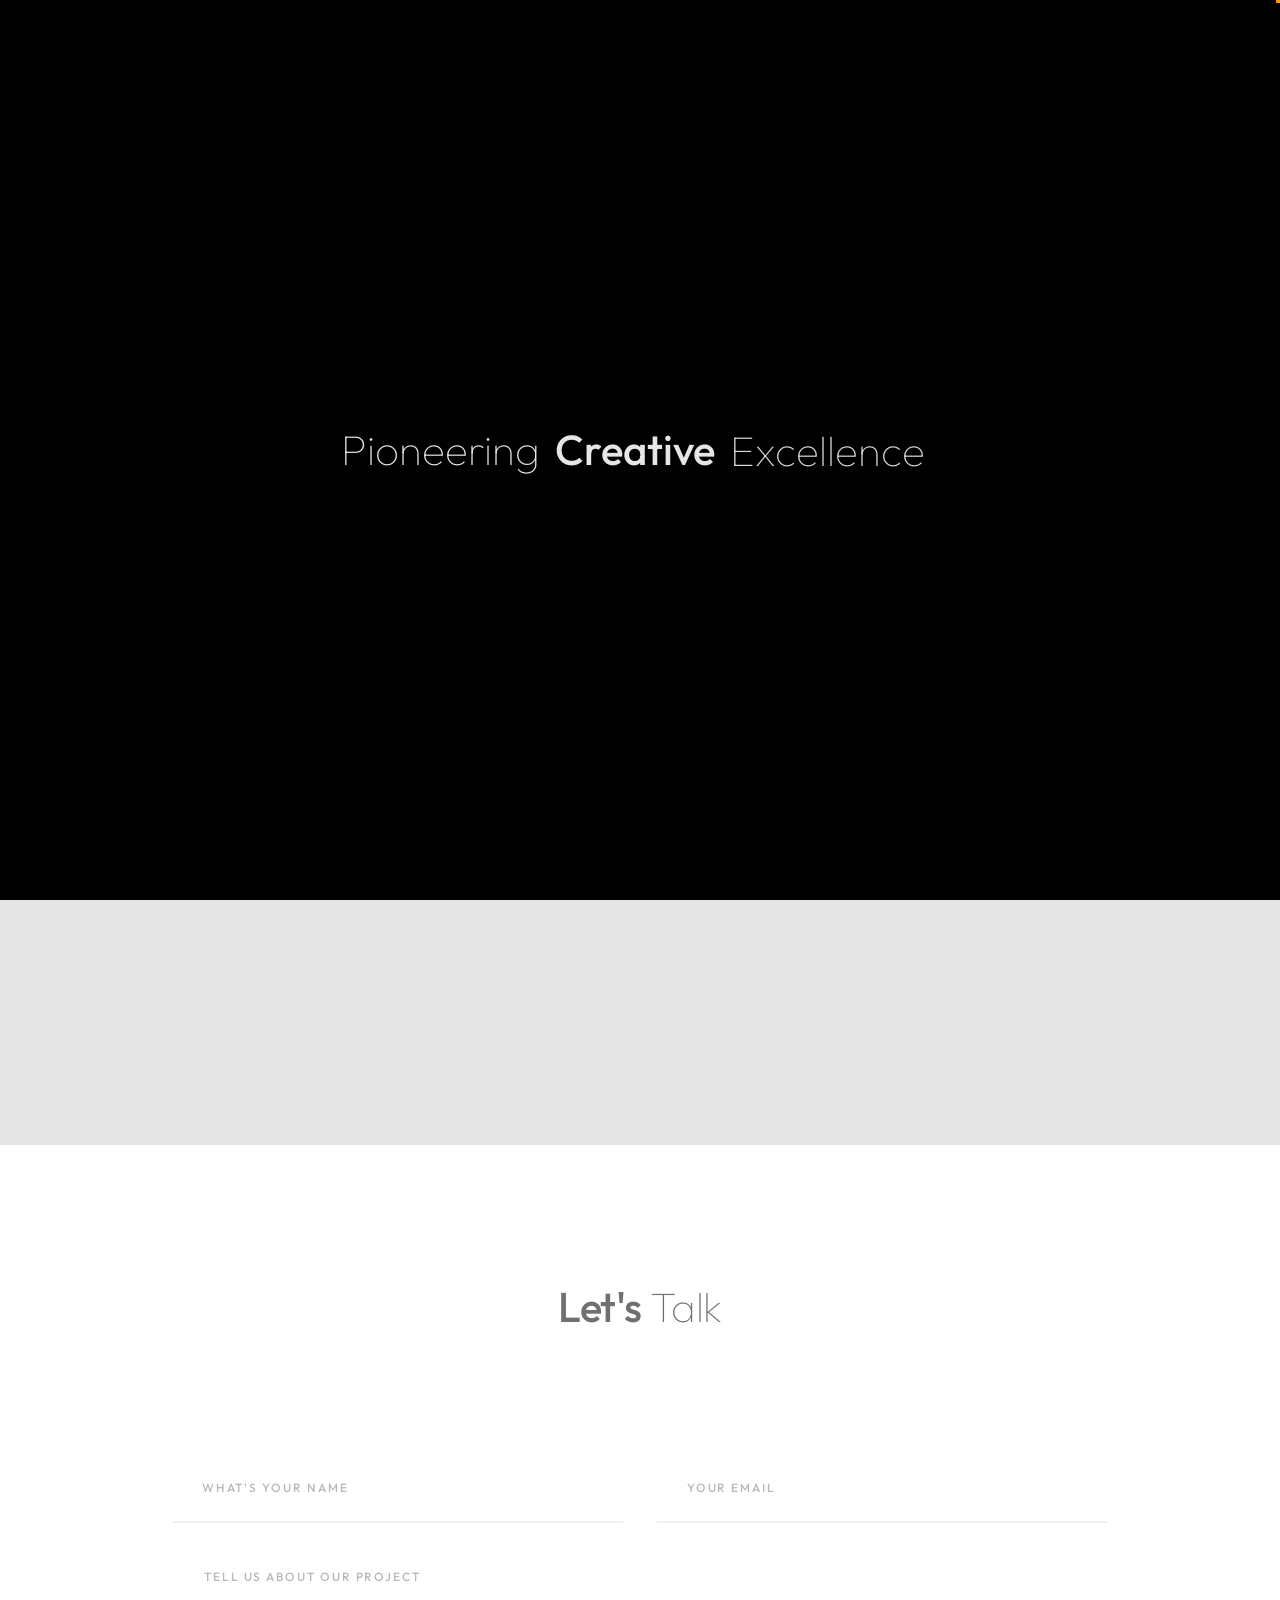
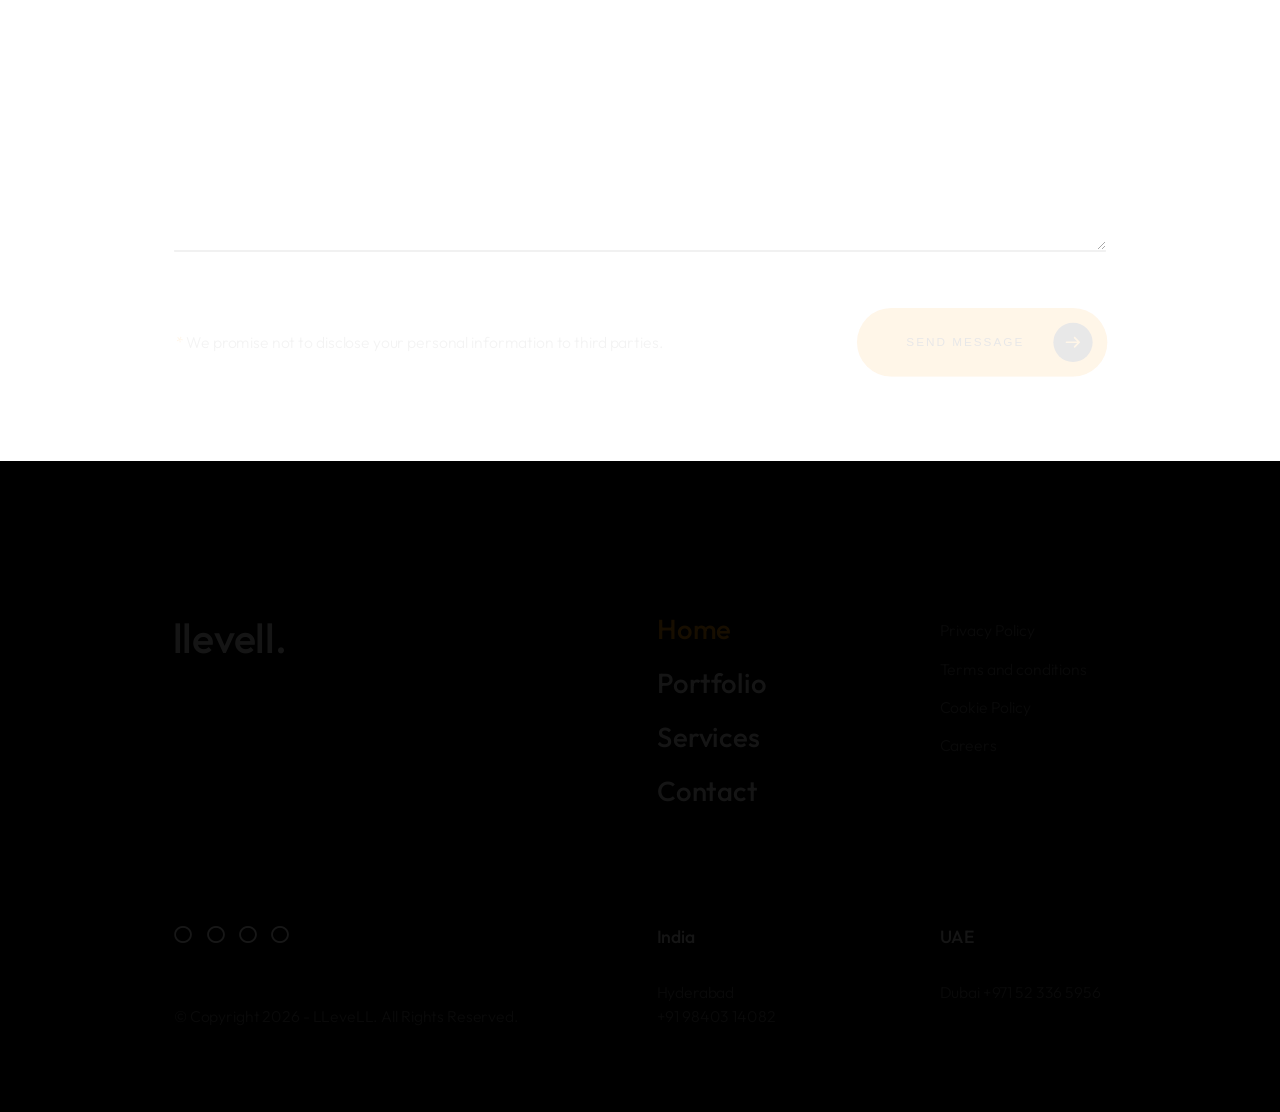
==== commit f952fbff: "all pages update" ====
--- a/contact.html
+++ b/contact.html
@@ -50,7 +50,7 @@
                 <div class="mil-pos-abs mil-animation-2">
                     <div class="mil-reveal-frame">
                         <p class="mil-reveal-box"></p>
-                        <p class="mil-h3 mil-muted mil-thin">ashley.com</p>
+                        <p class="mil-h3 mil-muted mil-thin">LLeveLL.tech</p>
                     </div>
                 </div>
             </div>
@@ -194,7 +194,7 @@
         <!-- frame -->
         <div class="mil-frame">
             <div class="mil-frame-top">
-                <a href="home-1.html" class="mil-logo">A.</a>
+                <a href="home-1.html" class="mil-logo">LLeveLL.</a>
                 <div class="mil-menu-btn">
                     <span></span>
                 </div>
@@ -275,14 +275,14 @@
                             <div class="row justify-content-between">
                                 <div class="col-md-4 col-lg-4 mil-mb-60">
 
-                                    <div class="mil-muted mil-logo mil-up mil-mb-30">Ashley.</div>
-
-                                    <p class="mil-light-soft mil-up mil-mb-30">Subscribe our newsletter:</p>
+                                    <div class="mil-muted mil-logo mil-up mil-mb-30">llevell.</div>
+
+                                    <!-- <p class="mil-light-soft mil-up mil-mb-30">Subscribe our newsletter:</p>
 
                                     <form class="mil-subscribe-form mil-up">
                                         <input type="text" placeholder="Enter our email">
                                         <button type="submit" class="mil-button mil-icon-button-sm mil-arrow-place"></button>
-                                    </form>
+                                    </form> -->
 
                                 </div>
                                 <div class="col-md-7 col-lg-6">
@@ -303,9 +303,9 @@
                                                     <li class="mil-up">
                                                         <a href="contact.html">Contact</a>
                                                     </li>
-                                                    <li class="mil-up">
+                                                    <!-- <li class="mil-up">
                                                         <a href="blog.html">Blog</a>
-                                                    </li>
+                                                    </li> -->
                                                 </ul>
                                             </nav>
 
@@ -331,16 +331,16 @@
 
                                         <div class="col-md-6 col-lg-5 mil-mb-60">
 
-                                            <h6 class="mil-muted mil-up mil-mb-30">Canada</h6>
-
-                                            <p class="mil-light-soft mil-up">71 South Los Carneros Road, California <span class="mil-no-wrap">+51 174 705 812</span></p>
+                                            <h6 class="mil-muted mil-up mil-mb-30">India</h6>
+
+                                            <p class="mil-light-soft mil-up">Hyderabad <span class="mil-no-wrap">+91 98403 14082</span></p>
 
                                         </div>
                                         <div class="col-md-6 col-lg-5 mil-mb-60">
 
-                                            <h6 class="mil-muted mil-up mil-mb-30">Germany</h6>
-
-                                            <p class="mil-light-soft mil-up">Leehove 40, 2678 MC De Lier, Netherlands <span class="mil-no-wrap">+31 174 705 811</span></p>
+                                            <h6 class="mil-muted mil-up mil-mb-30">UAE</h6>
+
+                                            <p class="mil-light-soft mil-up">Dubai <span class="mil-no-wrap">+971 52 336 5956</span></p>
 
                                         </div>
                                     </div>
@@ -357,7 +357,7 @@
                                                 <li><a href="#." target="_blank" class="social-icon"> <i class="far fa-circle"></i></a></li>
                                             </ul>
                                         </div>
-                                        <p class="mil-light-soft mil-up">© Copyright 2023 - Mil. All Rights Reserved.</p>
+                                        <p class="mil-light-soft mil-up">© Copyright 2026 - LLeveLL. All Rights Reserved.</p>
                                     </div>
 
                                 </div>
--- a/css/style.css
+++ b/css/style.css
@@ -1192,16 +1192,6 @@
   font-weight: 500;
   line-height: 100%;
 }
-.mil-logo{
-  display:inline-flex !important;
-  align-items:center !important;
-  text-decoration:none;
-}
-.mil-logo-img{
-  height:40px;   /* adjust */
-  width:auto;
-  display:block;
-}
 @media screen and (max-width: 992px) {
   .mil-logo {
     font-size: 36px;
@@ -1210,8 +1200,8 @@
 
 .mil-frame {
   padding: 50px 60px 60px 60px;
-  position: fixed !important;
-  z-index: 3;
+  position: fixed;
+  z-index: 2;
   pointer-events: none;
   display: -webkit-box;
   display: -ms-flexbox;
@@ -2534,7 +2524,6 @@
   background-color: rgb(255, 152, 0);
   -webkit-transition: 0.6s cubic-bezier(0, 0, 0.3642, 1);
   transition: 0.6s cubic-bezier(0, 0, 0.3642, 1);
-  display: none;
 }
 .mil-team-card img {
   position: absolute;
@@ -2584,7 +2573,6 @@
   pointer-events: none;
   -webkit-transition: 0.6s cubic-bezier(0, 0, 0.3642, 1);
   transition: 0.6s cubic-bezier(0, 0, 0.3642, 1);
-  
 }
 .mil-team-card .mil-description .mil-secrc-text {
   opacity: 0;
@@ -4239,41 +4227,4 @@
   opacity: 0;
   -webkit-transition-delay: 0.3s;
           transition-delay: 0.3s;
-}
-
-.mil-logo::before,
-.mil-logo::after{
-  content: none !important;
-}
-
-.mil-logo{
-  display:inline-flex !important;
-  align-items:center !important;
-  text-decoration:none;
-}
-
-.mil-logo-img{
-  height:40px;
-  width:auto;
-  display:block;
-}
-
-/* Remove any template-injected text like "A." */
-.mil-logo::before,
-.mil-logo::after{
-  content: none !important;
-}
-
-/* Make sure the GIF shows */
-.mil-logo{
-  display: inline-flex !important;
-  align-items: center !important;
-  text-decoration: none !important;
-  line-height: 0 !important;
-}
-
-.mil-logo-img{
-  height: 40px;       /* change size here */
-  width: auto;
-  display: block !important;
-}
+}
